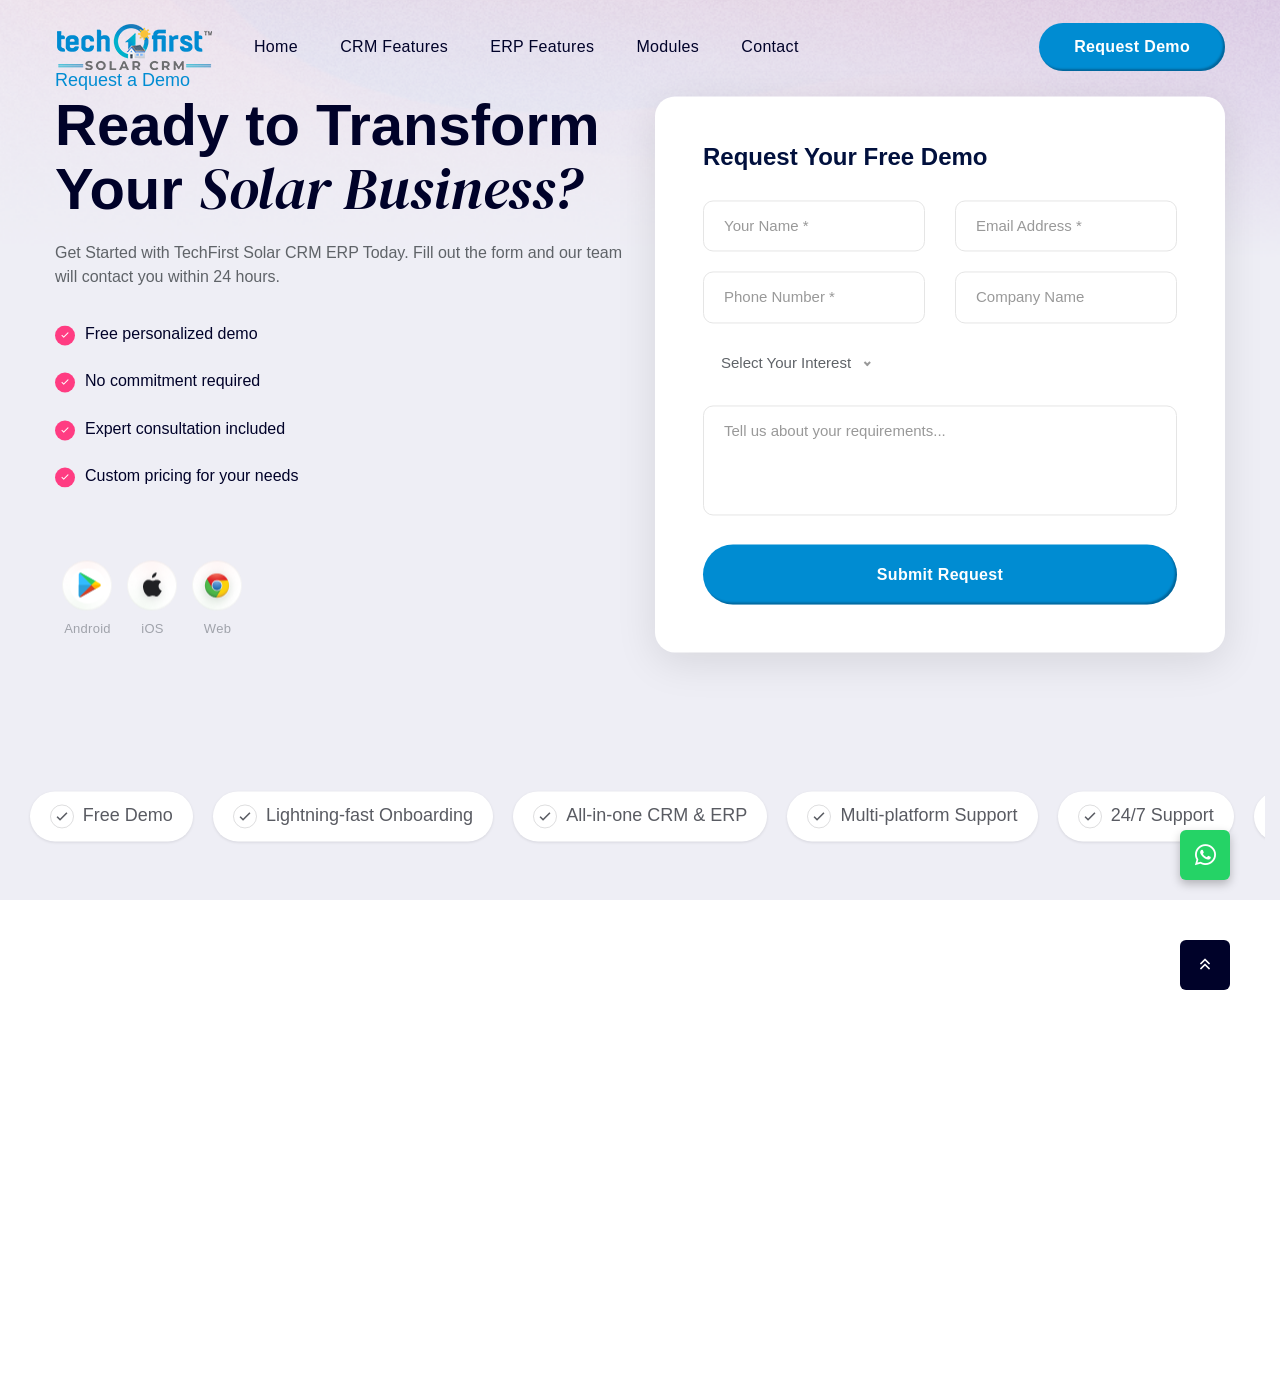
==== contact.html @ 4a328635 "first commit" ====
<!doctype html>
<html class="no-js" lang="en">

<head>
    <meta charset="utf-8">
    <meta http-equiv="x-ua-compatible" content="ie=edge">
    <title>Contact TechFirst Solar CRM ERP | Request a Demo</title>
    <meta name="description" content="Request a personalized demo of TechFirst Solar CRM ERP and get expert consultation for your solar business management needs.">
    <meta name="viewport" content="width=device-width, initial-scale=1">

    <link rel="shortcut icon" type="image/x-icon" href="assets/img/favicon.png">

    <link rel="stylesheet" href="assets/css/bootstrap.min.css">
    <link rel="stylesheet" href="assets/css/animate.css">
    <link rel="stylesheet" href="assets/css/custom-animation.css">
    <link rel="stylesheet" href="assets/css/slick.css">
    <link rel="stylesheet" href="assets/css/nice-select.css">
    <link rel="stylesheet" href="assets/css/flaticon.css">
    <link rel="stylesheet" href="assets/css/swiper-bundle.css">
    <link rel="stylesheet" href="assets/css/meanmenu.css">
    <link rel="stylesheet" href="assets/css/font-awesome-pro.css">
    <link rel="stylesheet" href="assets/css/magnific-popup.css">
    <link rel="stylesheet" href="assets/css/spacing.css">
    <link rel="stylesheet" href="assets/css/style.css">

    <script async src="https://www.googletagmanager.com/gtag/js?id=G-XVKLS8P4KV"></script> <script>   window.dataLayer = window.dataLayer || [];   function gtag(){dataLayer.push(arguments);}   gtag('js', new Date());   gtag('config', 'G-XVKLS8P4KV');   </script>
</head>

<body>

    <div id="preloader">
        <div class="preloader">
            <span></span>
            <span></span>
        </div>
    </div>

    <button class="scroll-top scroll-to-target" data-target="html">
        <i class="far fa-angle-double-up"></i>
    </button>

    <a href="https://wa.me/8906311311" class="whatsapp-float" target="_blank" rel="noopener noreferrer">
        <i class="fab fa-whatsapp"></i>
    </a>

    <header class="tp-header-height">
        <div id="header-sticky" class="header-bottom__area header__space header-sticky-bg-2 header-bottom__transparent z-index-5">
            <div class="container">
                <div class="row align-items-center">
                    <div class="col-xxl-2 col-xl-2 col-lg-2 col-md-4 col-6">
                        <div class="header-bottom__logo">
                            <a href="index.html"><img src="assets/img/logo/logo-black.png" alt="TechFirst Solar CRM ERP"></a>
                        </div>
                    </div>
                    <div class="col-xxl-7 col-xl-7 col-lg-7 d-none d-lg-block">
                        <div class="header-bottom__main-menu header-bottom__main-menu-3">
                            <nav id="mobile-menu" class="smooth">
                                <ul>
                                    <li><a href="index.html">Home</a></li>
                                    <li><a href="crm-features.html">CRM Features</a></li>
                                    <li><a href="erp-features.html">ERP Features</a></li>
                                    <li><a href="modules.html">Modules</a></li>
                                    <li><a href="contact.html" aria-current="page">Contact</a></li>
                                </ul>
                            </nav>
                        </div>
                    </div>
                    <div class="col-xxl-3 col-xl-3 col-lg-3 col-md-8 col-6">
                        <div class="header-bottom__right d-flex align-items-center justify-content-end">
                            <div class="header-bottom__btn d-flex align-items-center">
                                <a class="tp-btn-blue-sm d-none d-md-inline-block tp-btn-hover alt-color-black" href="contact.html">
                                    <span>Request Demo</span>
                                    <b></b>
                                </a>
                                <a class="header-bottom__bar tp-menu-bar d-lg-none" href="javascript:void(0)"><i class="fal fa-bars"></i></a>
                            </div>
                        </div>
                    </div>
                </div>
            </div>
        </div>
    </header>

    <div class="tpoffcanvas-area">
        <div class="tpoffcanvas">
            <div class="tpoffcanvas__close-btn">
                <button class="close-btn"><i class="fal fa-times"></i></button>
            </div>
            <div class="tpoffcanvas__logo text-center">
                <a href="index.html">
                    <img src="assets/img/logo/logo-white.png" alt="TechFirst Solar CRM ERP">
                </a>
            </div>
            <div class="mobile-menu"></div>
            <div class="tpoffcanvas__info text-center">
                <h4 class="offcanva-title">Contact Us</h4>
                <a href="mailto:info@techfirsterp.com">info@techfirsterp.com</a>
            </div>
            <div class="tpoffcanvas__social">
                <div class="social-icon text-center">
                    <a href="#"><i class="fab fa-twitter"></i></a>
                    <a href="#"><i class="fab fa-instagram"></i></a>
                    <a href="#"><i class="fab fa-facebook-square"></i></a>
                    <a href="#"><i class="fab fa-linkedin"></i></a>
                </div>
            </div>
        </div>
    </div>
    <div class="body-overlay"></div>

    <div id="smooth-wrapper">
        <div id="smooth-content">

            <main class="fix">
            </main>

            <div class="footer-bottom-content tp-browser-bg-shape" data-background="assets/img/footer/overly.png">

                <div id="contact" class="tp-browser-details-area pt-110 pb-80 p-relative">
                    <div class="container">
                        <div class="row align-items-center">
                            <div class="col-xl-6 col-lg-6 wow tpfadeLeft" data-wow-duration=".9s" data-wow-delay=".3s">
                                <div class="tp-browser-section-box mb-30">
                                    <h5 class="tp-integration-subtitle">Request a Demo</h5>
                                    <h3 class="tp-section-title-3 pb-20">Ready to Transform Your <span>Solar Business?</span></h3>
                                    <p class="pb-20">Get Started with TechFirst Solar CRM ERP Today. Fill out the form and our team will contact you within 24 hours.</p>
                                    <div class="tp-about__list">
                                        <ul>
                                            <li><i class="fal fa-check"></i>Free personalized demo</li>
                                            <li><i class="fal fa-check"></i>No commitment required</li>
                                            <li><i class="fal fa-check"></i>Expert consultation included</li>
                                            <li><i class="fal fa-check"></i>Custom pricing for your needs</li>
                                        </ul>
                                    </div>
                                    <div class="tp-hero-browser-wrapper d-flex align-items-center mt-30">
                                        <div class="tp-hero-browser-item">
                                            <a href="#">
                                                <img src="assets/img/hero/browser-icon-5.png" alt="">
                                            </a>
                                            <p>Android</p>
                                        </div>
                                        <div class="tp-hero-browser-item">
                                            <a href="#">
                                                <img src="assets/img/hero/browser-icon-4.png" alt="">
                                            </a>
                                            <p>iOS</p>
                                        </div>
                                        <div class="tp-hero-browser-item">
                                            <a href="#">
                                                <img src="assets/img/hero/browser-icon-3.png" alt="">
                                            </a>
                                            <p>Web</p>
                                        </div>
                                    </div>
                                </div>
                            </div>
                            <div class="col-xl-6 col-lg-6 wow tpfadeRight" data-wow-duration=".9s" data-wow-delay=".5s">
                                <div class="demo-form-wrapper p-5" style="background: #fff; border-radius: 20px; box-shadow: 0 10px 40px rgba(0,0,0,0.1);">
                                    <h4 class="mb-30" style="color: #01103D; font-size: 24px;">Request Your Free Demo</h4>
                                    <form action="#" method="POST" class="demo-request-form">
                                        <div class="row">
                                            <div class="col-md-6 mb-20">
                                                <input type="text" name="name" placeholder="Your Name *" required style="width: 100%; padding: 15px 20px; border: 1px solid #e5e5e5; border-radius: 10px; font-size: 15px; transition: all 0.3s ease;">
                                            </div>
                                            <div class="col-md-6 mb-20">
                                                <input type="email" name="email" placeholder="Email Address *" required style="width: 100%; padding: 15px 20px; border: 1px solid #e5e5e5; border-radius: 10px; font-size: 15px; transition: all 0.3s ease;">
                                            </div>
                                            <div class="col-md-6 mb-20">
                                                <input type="tel" name="phone" placeholder="Phone Number *" required style="width: 100%; padding: 15px 20px; border: 1px solid #e5e5e5; border-radius: 10px; font-size: 15px; transition: all 0.3s ease;">
                                            </div>
                                            <div class="col-md-6 mb-20">
                                                <input type="text" name="company" placeholder="Company Name" style="width: 100%; padding: 15px 20px; border: 1px solid #e5e5e5; border-radius: 10px; font-size: 15px; transition: all 0.3s ease;">
                                            </div>
                                            <div class="col-12 mb-20">
                                                <select name="interest" style="width: 100%; padding: 15px 20px; border: 1px solid #e5e5e5; border-radius: 10px; font-size: 15px; color: #666; background: #fff; transition: all 0.3s ease;">
                                                    <option value="">Select Your Interest</option>
                                                    <option value="crm">Solar CRM Only</option>
                                                    <option value="erp">Solar ERP Only</option>
                                                    <option value="both">Both CRM &amp; ERP</option>
                                                </select>
                                            </div>
                                            <div class="col-12 mb-25">
                                                <textarea name="message" rows="4" placeholder="Tell us about your requirements..." style="width: 100%; padding: 15px 20px; border: 1px solid #e5e5e5; border-radius: 10px; font-size: 15px; resize: none; transition: all 0.3s ease;"></textarea>
                                            </div>
                                            <div class="col-12">
                                                <button type="submit" class="tp-btn-blue-lg tp-btn-hover alt-color-black w-100" style="border: none; cursor: pointer;">
                                                    <span>Submit Request</span>
                                                    <b></b>
                                                </button>
                                            </div>
                                        </div>
                                    </form>
                                </div>
                            </div>
                        </div>
                    </div>
                </div>
                <style>
                    .demo-request-form input:focus,
                    .demo-request-form select:focus,
                    .demo-request-form textarea:focus {
                        border-color: #5a67d8;
                        outline: none;
                        box-shadow: 0 0 0 3px rgba(90, 103, 216, 0.1);
                    }
                    .demo-request-form input::placeholder,
                    .demo-request-form textarea::placeholder {
                        color: #999;
                    }
                </style>

                <footer>
                    <div class="tp-footer-slide pb-80">
                        <div class="container-fluid g-0">
                            <div class="row g-0 justify-content-center">
                                <div class="footer-slide-active">
                                    <div class="footer-slide-wrapper">
                                        <div class="footer-slide-item">
                                            <i class="fal fa-check"></i>
                                            <span>Free Demo</span>
                                        </div>
                                    </div>
                                    <div class="footer-slide-wrapper">
                                        <div class="footer-slide-item">
                                            <i class="fal fa-check"></i>
                                            <span>Lightning-fast Onboarding</span>
                                        </div>
                                    </div>
                                    <div class="footer-slide-wrapper">
                                        <div class="footer-slide-item">
                                            <i class="fal fa-check"></i>
                                            <span>All-in-one CRM &amp; ERP</span>
                                        </div>
                                    </div>
                                    <div class="footer-slide-wrapper">
                                        <div class="footer-slide-item">
                                            <i class="fal fa-check"></i>
                                            <span>Multi-platform Support</span>
                                        </div>
                                    </div>
                                    <div class="footer-slide-wrapper">
                                        <div class="footer-slide-item">
                                            <i class="fal fa-check"></i>
                                            <span>24/7 Support</span>
                                        </div>
                                    </div>
                                    <div class="footer-slide-wrapper">
                                        <div class="footer-slide-item">
                                            <i class="fal fa-check"></i>
                                            <span>Real-time Analytics</span>
                                        </div>
                                    </div>
                                    <div class="footer-slide-wrapper">
                                        <div class="footer-slide-item">
                                            <i class="fal fa-check"></i>
                                            <span>Smart Automation</span>
                                        </div>
                                    </div>
                                    <div class="footer-slide-wrapper">
                                        <div class="footer-slide-item">
                                            <i class="fal fa-check"></i>
                                            <span>Inventory Management</span>
                                        </div>
                                    </div>
                                </div>
                            </div>
                        </div>
                    </div>

                    <div class="tp-footer__pl-pr">
                        <div class="tp-footer__area tp-footer__tp-border-bottom">
                            <div class="container">
                                <div class="row">
                                    <div class="col-xl-3 col-lg-3 col-md-6 pb-30 wow tpfadeUp" data-wow-duration=".9s" data-wow-delay=".3s">
                                        <div class="tp-footer__widget footer-widget-3 footer-col-3-1">
                                            <div class="tp-footer__logo mb-25">
                                                <a href="index.html">
                                                    <img src="assets/img/logo/logo-black.png" alt="TechFirst Solar CRM ERP">
                                                </a>
                                            </div>
                                            <div class="tp-footer__contact-info">
                                                <p>Complete Solar Business Management Solution - CRM &amp; ERP in one platform</p>
                                                <ul>
                                                    <li>
                                                        <span>
                                                            <svg width="22" height="22" viewBox="0 0 22 22" fill="none" xmlns="http://www.w3.org/2000/svg">
                                                                <path opacity="0.3" d="M7.08443 4.76996L7.84597 6.13453C8.53323 7.36598 8.25734 8.98143 7.17492 10.0639C7.17492 10.0639 7.17492 10.0639 7.17492 10.0639C7.1748 10.064 5.86209 11.3769 8.24247 13.7573C10.6222 16.137 11.9351 14.8257 11.9359 14.8249C11.936 14.8248 11.9359 14.8248 11.936 14.8248C13.0184 13.7424 14.6338 13.4666 15.8653 14.1538L17.2298 14.9153C19.0893 15.9531 19.3089 18.5609 17.6745 20.1953C16.6923 21.1775 15.4892 21.9417 14.1592 21.9921C11.9202 22.077 8.11782 21.5103 4.30364 17.6961C0.489452 13.882 -0.0771917 10.0796 0.00768762 7.84062C0.0581084 6.5106 0.822313 5.30745 1.80444 4.32532C3.43891 2.69085 6.04667 2.91046 7.08443 4.76996Z" fill="#01103D" />
                                                                <path d="M10.8646 0.739036C10.9423 0.25925 11.3959 -0.0662177 11.8757 0.0114575C11.9054 0.0171423 12.0009 0.0350017 12.051 0.046152C12.1511 0.0684501 12.2908 0.102781 12.4649 0.153502C12.8132 0.254933 13.2996 0.422028 13.8835 0.689721C15.0526 1.22567 16.6083 2.16321 18.2226 3.77756C19.8369 5.3919 20.7745 6.9476 21.3104 8.11662C21.5781 8.70051 21.7452 9.187 21.8467 9.53524C21.8974 9.70938 21.9317 9.84904 21.954 9.94917C21.9652 9.99923 21.9733 10.0394 21.979 10.0691L21.9857 10.1057C22.0634 10.5855 21.7409 11.0578 21.2611 11.1355C20.7827 11.213 20.332 10.8891 20.2524 10.4115C20.25 10.3987 20.2432 10.3643 20.236 10.3318C20.2215 10.2668 20.1965 10.1637 20.1568 10.0274C20.0774 9.75482 19.9395 9.34961 19.7105 8.85013C19.2531 7.85239 18.4305 6.47462 16.978 5.02212C15.5255 3.56963 14.1478 2.74709 13.15 2.28967C12.6505 2.06068 12.2453 1.92277 11.9727 1.84336C11.8364 1.80366 11.6651 1.76434 11.6001 1.74987C11.1226 1.67029 10.7872 1.21745 10.8646 0.739036Z" fill="#01103D" />
                                                                <path fill-rule="evenodd" clip-rule="evenodd" d="M11.1301 4.78659C11.2636 4.31926 11.7507 4.04866 12.2181 4.18218L11.9763 5.02836C12.2181 4.18218 12.2181 4.18218 12.2181 4.18218L12.2198 4.18266L12.2216 4.18318L12.2255 4.18433L12.2346 4.18704L12.2578 4.19427C12.2755 4.19993 12.2976 4.2073 12.3239 4.21665C12.3766 4.23535 12.4463 4.26194 12.5317 4.29856C12.7026 4.37182 12.9362 4.48496 13.2231 4.65476C13.7975 4.99467 14.5815 5.55928 15.5026 6.48035C16.4236 7.40143 16.9883 8.18547 17.3282 8.7598C17.498 9.04671 17.6111 9.28029 17.6844 9.45123C17.721 9.53666 17.7476 9.60631 17.7663 9.65901C17.7756 9.68535 17.783 9.70745 17.7887 9.72514L17.7959 9.74836L17.7986 9.75745L17.7997 9.76137L17.8003 9.76316C17.8003 9.76316 17.8007 9.76485 16.9546 10.0066L17.8007 9.76485C17.9343 10.2322 17.6637 10.7193 17.1963 10.8528C16.733 10.9852 16.2502 10.7203 16.1119 10.2602L16.1075 10.2476C16.1013 10.23 16.0883 10.1953 16.0666 10.1446C16.0232 10.0433 15.9445 9.87754 15.8135 9.65625C15.5519 9.21418 15.0793 8.54623 14.258 7.72492C13.4367 6.9036 12.7687 6.43107 12.3267 6.16944C12.1054 6.03847 11.9397 5.95974 11.8384 5.91633C11.7877 5.8946 11.753 5.88165 11.7353 5.8754L11.7227 5.87106C11.2626 5.73274 10.9977 5.24996 11.1301 4.78659Z" fill="#01103D" />
                                                            </svg>
                                                        </span>
                                                        <a class="first-child" href="tel:+918906311311">+91 8906 311 311</a>
                                                    </li>
                                                    <li>
                                                        <span>
                                                            <svg width="20" height="20" viewBox="0 0 20 20" fill="none" xmlns="http://www.w3.org/2000/svg">
                                                                <path opacity="0.3" d="M10 20C15.5228 20 20 15.5228 20 10C20 4.47715 15.5228 0 10 0C4.47715 0 0 4.47715 0 10C0 11.5997 0.375616 13.1116 1.04346 14.4525C1.22094 14.8088 1.28001 15.2161 1.17712 15.6006L0.581511 17.8267C0.322954 18.793 1.20701 19.677 2.17335 19.4185L4.39939 18.8229C4.78393 18.72 5.19121 18.7791 5.54753 18.9565C6.88836 19.6244 8.40032 20 10 20Z" fill="#01103D" />
                                                                <path d="M5.825 10.85C5.36937 10.85 5 11.2194 5 11.675C5 12.1306 5.36937 12.5 5.825 12.5H11.875C12.3306 12.5 12.7 12.1306 12.7 11.675C12.7 11.2194 12.3306 10.85 11.875 10.85H5.825Z" fill="#1C274C" />
                                                                <path d="M5.825 7C5.36937 7 5 7.36937 5 7.825C5 8.28063 5.36937 8.65 5.825 8.65H14.625C15.0806 8.65 15.45 8.28063 15.45 7.825C15.45 7.36937 15.0806 7 14.625 7H5.825Z" fill="#1C274C" />
                                                            </svg>
                                                        </span>
                                                        <a href="mailto:info@techfirsterp.com">info@techfirsterp.com</a>
                                                    </li>
                                                </ul>
                                            </div>
                                        </div>
                                    </div>
                                    <div class="col-xl-3 col-lg-3 col-md-6 pb-30 wow tpfadeUp" data-wow-duration=".9s" data-wow-delay=".5s">
                                        <div class="tp-footer__widget footer-widget-3 footer-col-3-2">
                                            <h4 class="tp-footer__widget-title">CRM Features</h4>
                                            <div class="tp-footer__content">
                                                <ul>
                                                    <li><a href="crm-features.html">Lead Management</a></li>
                                                    <li><a href="crm-features.html">Sales Pipeline</a></li>
                                                    <li><a href="crm-features.html">Quotation &amp; Estimates</a></li>
                                                    <li><a href="crm-features.html">User Management</a></li>
                                                    <li><a href="modules.html">Reports &amp; Analytics</a></li>
                                                </ul>
                                            </div>
                                        </div>
                                    </div>
                                    <div class="col-xl-2 col-lg-2 col-md-6 pb-30 wow tpfadeUp" data-wow-duration=".9s" data-wow-delay=".7s">
                                        <div class="tp-footer__widget footer-widget-3 footer-col-3-3">
                                            <h4 class="tp-footer__widget-title">ERP Features</h4>
                                            <div class="tp-footer__content">
                                                <ul>
                                                    <li><a href="erp-features.html">Purchase Orders</a></li>
                                                    <li><a href="modules.html">Warehouse</a></li>
                                                    <li><a href="modules.html">Goods Management</a></li>
                                                    <li><a href="modules.html">Dispatch</a></li>
                                                    <li><a href="modules.html">BoM Management</a></li>
                                                </ul>
                                            </div>
                                        </div>
                                    </div>
                                    <div class="col-xl-4 col-lg-4 col-md-6 pb-30 wow tpfadeUp" data-wow-duration=".9s" data-wow-delay=".9s">
                                        <div class="tp-footer__widget footer-widget-3 footer-col-3-4">
                                            <h4 class="tp-footer__widget-title">Get In Touch</h4>
                                            <div class="tp-footer__input mb-35 p-relative">
                                                <form action="#">
                                                    <input type="email" placeholder="Your email address">
                                                    <span>
                                                        <svg width="18" height="16" viewBox="0 0 18 16" fill="none" xmlns="http://www.w3.org/2000/svg">
                                                            <path d="M13 14.6H5C2.6 14.6 1 13.4 1 10.6V5C1 2.2 2.6 1 5 1H13C15.4 1 17 2.2 17 5V10.6C17 13.4 15.4 14.6 13 14.6Z" stroke="#5F6168" stroke-width="1.5" stroke-miterlimit="10" stroke-linecap="round" stroke-linejoin="round" />
                                                            <path opacity="0.4" d="M13 5.39993L10.496 7.39993C9.672 8.05593 8.32 8.05593 7.496 7.39993L5 5.39993" stroke="#5F6168" stroke-width="1.5" stroke-miterlimit="10" stroke-linecap="round" stroke-linejoin="round" />
                                                        </svg>
                                                    </span>
                                                    <button type="submit">
                                                        <svg width="14" height="16" viewBox="0 0 14 14" fill="none" xmlns="http://www.w3.org/2000/svg">
                                                            <path d="M1.00098 7H13.001" stroke="currentColor" stroke-width="2" stroke-linecap="round" stroke-linejoin="round" />
                                                            <path d="M7.00098 1L13.001 7L7.00098 13" stroke="currentColor" stroke-width="2" stroke-linecap="round" stroke-linejoin="round" />
                                                        </svg>
                                                    </button>
                                                </form>
                                            </div>
                                            <div class="tp-footer__social-3">
                                                <h4>Follow Us</h4>
                                                <a href="#"><i class="fab fa-facebook-f"></i></a>
                                                <a href="#"><i class="fab fa-twitter"></i></a>
                                                <a href="#"><i class="fab fa-instagram"></i></a>
                                                <a href="#"><i class="fab fa-linkedin-in"></i></a>
                                            </div>
                                        </div>
                                    </div>
                                </div>
                            </div>
                        </div>
                        <div class="tp-copyright__area pt-25 pb-40">
                            <div class="container">
                                <div class="row justify-content-center">
                                    <div class="col-xl-6 col-lg-6 col-md-6">
                                        <div class="tp-copyright__text tp-copyright__text-3 text-center">
                                            <span>Copyright &copy; 2025 <a href="https://www.techfirsterp.com" target="_blank">TechFirst ERP</a>. All Rights Reserved.</span>
                                        </div>
                                    </div>
                                </div>
                            </div>
                        </div>
                    </div>
                </footer>
            </div>

        </div>
    </div>

    <script src="assets/js/jquery.js"></script>
    <script src="assets/js/waypoints.js"></script>
    <script src="assets/js/bootstrap.bundle.min.js"></script>
    <script src="assets/js/slick.min.js"></script>
    <script src="assets/js/magnific-popup.js"></script>
    <script src="assets/js/counterup.js"></script>
    <script src="assets/js/wow.js"></script>
    <script src="assets/js/nice-select.js"></script>
    <script src="assets/js/swiper-bundle.js"></script>
    <script src="assets/js/meanmenu.js"></script>
    <script src="assets/js/tilt.jquery.js"></script>
    <script src="assets/js/isotope-pkgd.js"></script>
    <script src="assets/js/imagesloaded-pkgd.js"></script>
    <script src="assets/js/ajax-form.js"></script>
    <script src="assets/js/gsap.min.js"></script>
    <script src="assets/js/ScrollTrigger.min.js"></script>
    <script src="assets/js/split-text.min.js"></script>
    <script src="assets/js/ScrollSmoother.min.js"></script>
    <script src="assets/js/parallax-scroll.js"></script>
    <script src="assets/js/purecounter.js"></script>
    <script src="assets/js/jarallax.js"></script>
    <script src="assets/js/main.js"></script>

</body>

</html>
---- assets/css/custom-animation.css ----
.animated {
	-webkit-animation-duration: 1s;
	animation-duration: 1s;
	-webkit-animation-fill-mode: both;
	animation-fill-mode: both;
  }

@-webkit-keyframes jump {
	0% {
		-webkit-transform: translate3d(0, 0, 0);
		transform: translate3d(0, 0, 0)
	}

	40% {
		-webkit-transform: translate3d(0, 50%, 0);
		transform: translate3d(0, 50%, 0)
	}

	100% {
		-webkit-transform: translate3d(0, 0, 0);
		transform: translate3d(0, 0, 0)
	}
}

@keyframes jump {
	0% {
		-webkit-transform: translate3d(0, 0, 0);
		transform: translate3d(0, 0, 0)
	}

	40% {
		-webkit-transform: translate3d(0, 50%, 0);
		transform: translate3d(0, 50%, 0)
	}

	100% {
		-webkit-transform: translate3d(0, 0, 0);
		transform: translate3d(0, 0, 0)
	}
}

@-webkit-keyframes jumpTwo {
	0% {
		-webkit-transform: translate3d(0, 0, 0);
		transform: translate3d(0, 0, 0)
	}

	40% {
		-webkit-transform: translate3d(0, 20px, 0);
		transform: translate3d(0, 20px, 0)
	}

	100% {
		-webkit-transform: translate3d(0, 0, 0);
		transform: translate3d(0, 0, 0)
	}
}

@keyframes jumpTwo {
	0% {
		-webkit-transform: translate3d(0, 0, 0);
		transform: translate3d(0, 0, 0)
	}

	40% {
		-webkit-transform: translate3d(0, 20px, 0);
		transform: translate3d(0, 40px, 0)
	}

	100% {
		-webkit-transform: translate3d(0, 0, 0);
		transform: translate3d(0, 0, 0)
	}
}

@-webkit-keyframes jumpThree {
	0% {
		-webkit-transform: translate3d(0, 0, 0);
		transform: translate3d(0, 0, 0)
	}

	40% {
		-webkit-transform: translate3d(0, -20px, 0);
		transform: translate3d(0, -20px, 0)
	}

	100% {
		-webkit-transform: translate3d(0, 0, 0);
		transform: translate3d(0, 0, 0)
	}
}

@keyframes jumpThree {
	0% {
		-webkit-transform: translate3d(0, 0, 0);
		transform: translate3d(0, 0, 0)
	}

	40% {
		-webkit-transform: translate3d(0, -20px, 0);
		transform: translate3d(0, -20px, 0)
	}

	100% {
		-webkit-transform: translate3d(0, 0, 0);
		transform: translate3d(0, 0, 0)
	}
}

@-webkit-keyframes jumpFour {
	0% {
		-webkit-transform: translate3d(0, 0, 0);
		transform: translate3d(0, 0, 0)
	}

	50% {
		-webkit-transform: translate3d(0, -10px, 0);
		transform: translate3d(0, -10px, 0)
	}

	100% {
		-webkit-transform: translate3d(0, 0, 0);
		transform: translate3d(0, 0, 0)
	}
}

@keyframes jumpFour {
	0% {
		-webkit-transform: translate3d(0, 0, 0);
		transform: translate3d(0, 0, 0)
	}

	50% {
		-webkit-transform: translate3d(0, -10px, 0);
		transform: translate3d(0, -10px, 0)
	}

	100% {
		-webkit-transform: translate3d(0, 0, 0);
		transform: translate3d(0, 0, 0)
	}
}

@-webkit-keyframes jumpFive {
	0% {
		-webkit-transform: translate3d(0, 0, 0);
		transform: translate3d(0, 0, 0)
	}

	50% {
		-webkit-transform: translate3d(0, 10px, 0);
		transform: translate3d(0, 10px, 0)
	}

	100% {
		-webkit-transform: translate3d(0, 0, 0);
		transform: translate3d(0, 0, 0)
	}
}

@keyframes jumpFive {
	0% {
		-webkit-transform: translate3d(0, 0, 0);
		transform: translate3d(0, 0, 0)
	}

	50% {
		-webkit-transform: translate3d(0, 10px, 0);
		transform: translate3d(0, 10px, 0)
	}

	100% {
		-webkit-transform: translate3d(0, 0, 0);
		transform: translate3d(0, 0, 0)
	}
}

@-webkit-keyframes prXOne {
	0% {
		-webkit-transform: translateX(0);
		transform: translateX(0)
	}

	50% {
		-webkit-transform: translateX(-15px);
		transform: translateX(-15px)
	}

	100% {
		-webkit-transform: translateX(0);
		transform: translateX(0)
	}
}

@keyframes prXOne {
	0% {
		-webkit-transform: translateX(0);
		transform: translateX(0)
	}

	50% {
		-webkit-transform: translateX(-15px);
		transform: translateX(-15px)
	}

	100% {
		-webkit-transform: translateX(0);
		transform: translateX(0)
	}
}

@-webkit-keyframes prXTwo {
	0% {
		-webkit-transform: translateX(0);
		transform: translateX(0)
	}

	50% {
		-webkit-transform: translateX(15px);
		transform: translateX(15px)
	}

	100% {
		-webkit-transform: translateX(0);
		transform: translateX(0)
	}
}

@keyframes prXTwo {
	0% {
		-webkit-transform: translateX(0);
		transform: translateX(0)
	}

	50% {
		-webkit-transform: translateX(15px);
		transform: translateX(15px)
	}

	100% {
		-webkit-transform: translateX(0);
		transform: translateX(0)
	}
}

@-webkit-keyframes rotated {
	0% {
		-webkit-transform: rotate(0);
		transform: rotate(0)
	}

	100% {
		-webkit-transform: rotate(360deg);
		transform: rotate(360deg)
	}
}

@keyframes rotated {
	0% {
		-webkit-transform: rotate(0);
		transform: rotate(0)
	}

	100% {
		-webkit-transform: rotate(360deg);
		transform: rotate(360deg)
	}
}

@-webkit-keyframes rotatedTwo {
	0% {
		-webkit-transform: rotate(0);
		transform: rotate(0)
	}

	100% {
		-webkit-transform: rotate(-360deg);
		transform: rotate(-360deg)
	}
}

@keyframes rotatedTwo {
	0% {
		-webkit-transform: rotate(0);
		transform: rotate(0)
	}

	100% {
		-webkit-transform: rotate(-360deg);
		transform: rotate(-360deg)
	}
}

@-webkit-keyframes rotatedHalf {
	0% {
		-webkit-transform: rotate(0);
		transform: rotate(0)
	}

	50% {
		-webkit-transform: rotate(90deg);
		transform: rotate(90deg)
	}

	100% {
		-webkit-transform: rotate(0);
		transform: rotate(0)
	}
}

@keyframes rotatedHalf {
	0% {
		-webkit-transform: rotate(0);
		transform: rotate(0)
	}

	50% {
		-webkit-transform: rotate(90deg);
		transform: rotate(90deg)
	}

	100% {
		-webkit-transform: rotate(0);
		transform: rotate(0)
	}
}

@-webkit-keyframes rotatedHalfTwo {
	0% {
		-webkit-transform: rotate(-90deg);
		transform: rotate(-90deg)
	}

	100% {
		-webkit-transform: rotate(90deg);
		transform: rotate(90deg)
	}
}

@keyframes rotatedHalfTwo {
	0% {
		-webkit-transform: rotate(-90deg);
		transform: rotate(-90deg)
	}

	100% {
		-webkit-transform: rotate(90deg);
		transform: rotate(90deg)
	}
}

@-webkit-keyframes scale-upOne {
	0% {
		-webkit-transform: scale(1);
		transform: scale(1)
	}

	50% {
		-webkit-transform: scale(.85);
		transform: scale(.85)
	}

	100% {
		-webkit-transform: scale(1);
		transform: scale(1)
	}
}

@keyframes scale-upOne {
	0% {
		-webkit-transform: scale(1);
		transform: scale(1)
	}

	50% {
		-webkit-transform: scale(.85);
		transform: scale(.85)
	}

	100% {
		-webkit-transform: scale(1);
		transform: scale(1)
	}
}

@-webkit-keyframes scale-right {
	0% {
		-webkit-transform: translateX(0);
		transform: translateX(0)
	}

	50% {
		-webkit-transform: translateX(20%);
		transform: translateX(20%)
	}

	100% {
		-webkit-transform: translateX(0);
		transform: translateX(0)
	}
}


@keyframes tpfadeInDown {


	0% {
	  opacity: 0;
	  -webkit-transform: translateX(-20px);
	  transform: translateX(-20px);
	}
  
	100% {
	  opacity: 1;
	  -webkit-transform: translateX(0);
	  transform: translateX(0);
	}
}  

@keyframes scale-right {
	0% {
		-webkit-transform: translateX(0);
		transform: translateX(0)
	}

	50% {
		-webkit-transform: translateX(20%);
		transform: translateX(20%)
	}

	100% {
		-webkit-transform: translateX(0);
		transform: translateX(0)
	}
}

@-webkit-keyframes fade-in {
	0% {
		opacity: .2
	}

	40% {
		opacity: 1
	}

	100% {
		opacity: .2
	}
}

@keyframes fade-in {
	0% {
		opacity: .2
	}

	40% {
		opacity: 1
	}

	100% {
		opacity: .2
	}
}

@keyframes hvr-ripple-out {
	0% {
		top: -5px;
		right: -5px;
		bottom: -5px;
		left: -5px
	}

	50% {
		top: -15px;
		right: -15px;
		bottom: -15px;
		left: -15px;
		opacity: .8
	}

	100% {
		top: -5px;
		right: -5px;
		bottom: -5px;
		left: -5px;
		opacity: 1
	}
}

@keyframes hvr-ripple-out-two {
	0% {
		top: 0;
		right: 0;
		bottom: 0;
		left: 0
	}

	100% {
		top: -30px;
		right: -30px;
		bottom: -30px;
		left: -30px;
		opacity: 0
	}
}

@-webkit-keyframes scale-up-one {
	0% {
		-webkit-transform: scale(1);
		transform: scale(1)
	}

	40% {
		-webkit-transform: scale(.5);
		transform: scale(.5)
	}

	100% {
		-webkit-transform: scale(1);
		transform: scale(1)
	}
}

@keyframes scale-up-one {
	0% {
		-webkit-transform: scale(1);
		transform: scale(1)
	}

	40% {
		-webkit-transform: scale(.5);
		transform: scale(.5)
	}

	100% {
		-webkit-transform: scale(1);
		transform: scale(1)
	}
}

@-webkit-keyframes scale-up-two {
	0% {
		-webkit-transform: scale(.5);
		transform: scale(.5)
	}

	40% {
		-webkit-transform: scale(.8);
		transform: scale(.8)
	}

	100% {
		-webkit-transform: scale(.5);
		transform: scale(.5)
	}
}

@keyframes scale-up-two {
	0% {
		-webkit-transform: scale(.5);
		transform: scale(.5)
	}

	40% {
		-webkit-transform: scale(.8);
		transform: scale(.8)
	}

	100% {
		-webkit-transform: scale(.5);
		transform: scale(.5)
	}
}

@-webkit-keyframes scale-up-three {
	0% {
		-webkit-transform: scale(1);
		transform: scale(1)
	}

	40% {
		-webkit-transform: scale(2);
		transform: scale(2)
	}

	100% {
		-webkit-transform: scale(1);
		transform: scale(1)
	}
}

@keyframes scale-up-three {
	0% {
		-webkit-transform: scale(1);
		transform: scale(1)
	}

	40% {
		-webkit-transform: scale(2);
		transform: scale(2)
	}

	100% {
		-webkit-transform: scale(1);
		transform: scale(1)
	}
}

@-webkit-keyframes jump5p {
	0% {
		-webkit-transform: translate3d(0, 0, 0);
		transform: translate3d(0, 0, 0)
	}

	40% {
		-webkit-transform: translate3d(0, 5px, 0);
		transform: translate3d(0, 5px, 0)
	}

	100% {
		-webkit-transform: translate3d(0, 0, 0);
		transform: translate3d(0, 0, 0)
	}
}

@keyframes jump5p {
	0% {
		-webkit-transform: translate3d(0, 0, 0);
		transform: translate3d(0, 0, 0)
	}

	40% {
		-webkit-transform: translate3d(0, 5px, 0);
		transform: translate3d(0, 5px, 0)
	}

	100% {
		-webkit-transform: translate3d(0, 0, 0);
		transform: translate3d(0, 0, 0)
	}
}

@-webkit-keyframes jump5pRsv {
	0% {
		-webkit-transform: translate3d(0, 0, 0);
		transform: translate3d(0, 0, 0)
	}

	40% {
		-webkit-transform: translate3d(0, -5px, 0);
		transform: translate3d(0, -5px, 0)
	}

	100% {
		-webkit-transform: translate3d(0, 0, 0);
		transform: translate3d(0, 0, 0)
	}
}

@keyframes jump5pRsv {
	0% {
		-webkit-transform: translate3d(0, 0, 0);
		transform: translate3d(0, 0, 0)
	}

	40% {
		-webkit-transform: translate3d(0, -5px, 0);
		transform: translate3d(0, -5px, 0)
	}

	100% {
		-webkit-transform: translate3d(0, 0, 0);
		transform: translate3d(0, 0, 0)
	}
}

@keyframes moveclouds {
	0% {
		margin-left: 200px
	}

	100% {
		margin-left: -200px
	}
}

@-webkit-keyframes moveclouds {
	0% {
		margin-left: 200px
	}

	100% {
		margin-left: -200px
	}
}

@keyframes moveclouds2 {
	0% {
		margin-right: 200px
	}

	100% {
		margin-right: -200px
	}
}

@-webkit-keyframes moveclouds2 {
	0% {
		margin-right: 200px
	}

	100% {
		margin-right: -200px
	}
}

@keyframes moveUp {
	0% {
		transform: translateY(0)
	}

	100% {
		transform: translateY(-70%)
	}
}

@-webkit-keyframes moveUp {
	0% {
		transform: translateY(0)
	}

	100% {
		transform: translateY(-70%)
	}
}
  @keyframes tpfadeUp {
	0% {
		opacity: 0;
		-webkit-transform: translateY(90px);
		transform: translateY(90px);
	  }
	
	  100% {
		opacity: 1;
		-webkit-transform: translateY(0);
		transform: translateY(0);
	  }
  }
  
  .tpfadeUp {
	-webkit-animation-name: tpfadeUp;
	animation-name: tpfadeUp;
  }

  @-webkit-keyframes tpfadeLeft {
	0% {
	  opacity: 0;
	  -webkit-transform: translateX(-100px);
	  transform: translateX(-100px);
	}
  
	100% {
	  opacity: 1;
	  -webkit-transform: translateX(0);
	  transform: translateX(0);
	}
  }
  
  @keyframes tpfadeLeft {
	0% {
	  opacity: 0;
	  -webkit-transform: translateX(-100px);
	  -ms-transform: translateX(-100px);
	  transform: translateX(-100px);
	}
  
	100% {
	  opacity: 1;
	  -webkit-transform: translateX(0);
	  -ms-transform: translateX(0);
	  transform: translateX(0);
	}
  }
  
  .tpfadeLeft {
	-webkit-animation-name: tpfadeLeft;
	animation-name: tpfadeLeft;
  }

  @-webkit-keyframes tpfadeRight {
	0% {
	  opacity: 0;
	  -webkit-transform: translateX(100px);
	  transform: translateX(100px);
	}
  
	100% {
	  opacity: 1;
	  -webkit-transform: translateX(0);
	  transform: translateX(0);
	}
  }
  
  @keyframes tpfadeRight {
	0% {
	  opacity: 0;
	  -webkit-transform: translateX(100px);
	  -ms-transform: translateX(100px);
	  transform: translateX(100px);
	}
  
	100% {
	  opacity: 1;
	  -webkit-transform: translateX(0);
	  -ms-transform: translateX(0);
	  transform: translateX(0);
	}
  }
  
  .tpfadeRight {
	-webkit-animation-name: tpfadeRight;
	animation-name: tpfadeRight;
  }


  @-webkit-keyframes fadeInRight {
	0% {
	  opacity: 0;
	  -webkit-transform: translateX(30px);
	  transform: translateX(30px);
	}
  
	100% {
	  opacity: 1;
	  -webkit-transform: translateX(0);
	  transform: translateX(0);
	}
  }
  
  @keyframes fadeInRight {
	0% {
	  opacity: 0;
	  -webkit-transform: translateX(30px);
	  -ms-transform: translateX(30px);
	  transform: translateX(30px);
	}
  
	100% {
	  opacity: 1;
	  -webkit-transform: translateX(0);
	  -ms-transform: translateX(0);
	  transform: translateX(0);
	}
  }
  
  .fadeInRight {
	-webkit-animation-name: fadeInRight;
	animation-name: fadeInRight;
  }



  
  @-webkit-keyframes tpfadeIn {
	0% {
	  opacity: 0;
	}
  
	100% {
	  opacity: 1;
	}
  }
  
  @keyframes tpfadeIn {
	0% {
	  opacity: 0;
	  -webkit-transform: translateY(-50px);
	  -ms-transform: translateY(-50px);
	  transform: translateY(-50px);
	}
  
	100% {
	  opacity: 1;
	  -webkit-transform: translateY(0);
	  -ms-transform: translateY(0);
	  transform: translateY(0);
	}
  }
  
  .tpfadeIn {
	-webkit-animation-name: tpfadeIn;
	animation-name: tpfadeIn;
  }
---- assets/css/nice-select.css ----
.nice-select {
	-webkit-tap-highlight-color: transparent;
	background-color: #fff;
	border-radius: 5px;
	box-sizing: border-box;
	clear: both;
	cursor: pointer;
	display: block;
	float: left;
	font-family: inherit;
	font-size: 15px;
	font-weight: 500;
	text-transform: capitalize;
	height: 42px;
	line-height: 40px;
	outline: none;
	padding-left: 18px;
	padding-right: 30px;
	position: relative;
	text-align: left !important;
	-webkit-transition: all 0.2s ease-in-out;
	transition: all 0.2s ease-in-out;
	-webkit-user-select: none;
	-moz-user-select: none;
	-ms-user-select: none;
	user-select: none;
	white-space: nowrap;
	width: auto;
}

.nice-select:hover {
	border-color: #dbdbdb;
}

.nice-select:active,
.nice-select.open,
.nice-select:focus {
	border-color: #999;
}

.nice-select:after {
	border-bottom: 2px solid #999;
	border-right: 2px solid #999;
	content: '';
	display: block;
	height: 5px;
	margin-top: -4px;
	pointer-events: none;
	position: absolute;
	right: 12px;
	top: 50%;
	-webkit-transform-origin: 66% 66%;
	-ms-transform-origin: 66% 66%;
	transform-origin: 66% 66%;
	-webkit-transform: rotate(45deg);
	-ms-transform: rotate(45deg);
	transform: rotate(45deg);
	-webkit-transition: all 0.15s ease-in-out;
	transition: all 0.15s ease-in-out;
	width: 5px;
}

.nice-select.open:after {
	-webkit-transform: rotate(-135deg);
	-ms-transform: rotate(-135deg);
	transform: rotate(-135deg);
}

.nice-select.open .list {
	opacity: 1;
	pointer-events: auto;
	-webkit-transform: scale(1) translateY(0);
	-ms-transform: scale(1) translateY(0);
	transform: scale(1) translateY(0);
}

.nice-select.disabled {
	border-color: #ededed;
	color: #999;
	pointer-events: none;
}

.nice-select.disabled:after {
	border-color: #cccccc;
}

.nice-select.wide {
	width: 100%;
}

.nice-select.wide .list {
	left: 0 !important;
	right: 0 !important;
}

.nice-select.right {
	float: right;
}

.nice-select.right .list {
	left: auto;
	right: 0;
}

.nice-select.small {
	font-size: 12px;
	height: 36px;
	line-height: 34px;
}

.nice-select.small:after {
	height: 4px;
	width: 4px;
}

.nice-select.small .option {
	line-height: 34px;
	min-height: 34px;
}

.nice-select .list {
	background-color: #fff;
	border-radius: 5px;
	box-shadow: 0 0 0 1px rgba(68, 68, 68, 0.11);
	box-sizing: border-box;
	margin-top: 4px;
	opacity: 0;
	overflow: hidden;
	padding: 0;
	pointer-events: none;
	position: absolute;
	top: 100%;
	left: 0;
	-webkit-transform-origin: 50% 0;
	-ms-transform-origin: 50% 0;
	transform-origin: 50% 0;
	-webkit-transform: scale(0.75) translateY(-21px);
	-ms-transform: scale(0.75) translateY(-21px);
	transform: scale(0.75) translateY(-21px);
	-webkit-transition: all 0.2s cubic-bezier(0.5, 0, 0, 1.25), opacity 0.15s ease-out;
	transition: all 0.2s cubic-bezier(0.5, 0, 0, 1.25), opacity 0.15s ease-out;
	z-index: 9;
}


.nice-select .option {
	cursor: pointer;
	font-weight: 400;
	line-height: 40px;
	list-style: none;
	min-height: 40px;
	outline: none;
	padding-left: 18px;
	padding-right: 29px;
	text-align: left;
	-webkit-transition: all 0.2s;
	transition: all 0.2s;
}



.nice-select .option.selected {
	font-weight: bold;
}

.nice-select .option.disabled {
	background-color: transparent;
	color: #999;
	cursor: default;
}

.no-csspointerevents .nice-select .list {
	display: none;
}

.no-csspointerevents .nice-select.open .list {
	display: block;
}
---- assets/css/flaticon.css ----
@font-face {
    font-family: "flaticon";
    src: url("../fonts/fa-solid-900.ttf") format("truetype"),
url("../fonts/fa-brands-400.woff") format("woff"),
url("../fonts/fa-duotone-900.woff2") format("woff2"),
url("../fonts/fa-regular-400.eot") format("embedded-opentype"),
url("../fonts/fa-light-300.html") format("svg");
}

i[class^="flaticon-"]:before, i[class*=" flaticon-"]:before {
    font-family: flaticon !important;
    font-style: normal;
    font-weight: normal !important;
    font-variant: normal;
    text-transform: none;
    line-height: 1;
    -webkit-font-smoothing: antialiased;
    -moz-osx-font-smoothing: grayscale;
}

.flaticon-vector:before {
    content: "\f101";
}
.flaticon-medal:before {
    content: "\f102";
}
.flaticon-app-development:before {
    content: "\f103";
}
.flaticon-programming:before {
    content: "\f104";
}
.flaticon-repairing-service:before {
    content: "\f105";
}
---- assets/css/spacing.css ----
.mt-5{
    margin-top:5px !important
}
.mt-10{
    margin-top:10px
}
.mt-15{
    margin-top:15px
}
.mt-20{
    margin-top:20px
}
.mt-25{
    margin-top:25px
}
.mt-30{
    margin-top:30px
}
.mt-35{
    margin-top:35px
}
.mt-40{
    margin-top:40px
}
.mt-45{
    margin-top:45px
}
.mt-50{
    margin-top:50px
}
.mt-55{
    margin-top:55px
}
.mt-60{
    margin-top:60px
}
.mt-65{
    margin-top:65px
}
.mt-70{
    margin-top:70px
}
.mt-75{
    margin-top:75px
}
.mt-80{
    margin-top:80px
}
.mt-85{
    margin-top:85px
}
.mt-90{
    margin-top:90px
}
.mt-95{
    margin-top:95px
}
.mt-100{
    margin-top:100px
}
.mt-105{
    margin-top:105px
}
.mt-110{
    margin-top:110px
}
.mt-115{
    margin-top:115px
}
.mt-120{
    margin-top:120px
}
.mt-125{
    margin-top:125px
}
.mt-130{
    margin-top:130px
}
.mt-135{
    margin-top:135px
}
.mt-140{
    margin-top:140px
}
.mt-145{
    margin-top:145px
}
.mt-150{
    margin-top:150px
}
.mt-155{
    margin-top:155px
}
.mt-160{
    margin-top:160px
}
.mt-165{
    margin-top:165px
}
.mt-170{
    margin-top:170px
}
.mt-175{
    margin-top:175px
}
.mt-180{
    margin-top:180px
}
.mt-185{
    margin-top:185px
}
.mt-190{
    margin-top:190px
}
.mt-195{
    margin-top:195px
}
.mt-200{
    margin-top:200px
}
.mb-5{
    margin-bottom:5px !important
}
.mb-10{
    margin-bottom:10px
}
.mb-15{
    margin-bottom:15px
}
.mb-20{
    margin-bottom:20px
}
.mb-25{
    margin-bottom:25px
}
.mb-30{
    margin-bottom:30px
}
.mb-35{
    margin-bottom:35px
}
.mb-40{
    margin-bottom:40px
}
.mb-45{
    margin-bottom:45px
}
.mb-50{
    margin-bottom:50px
}
.mb-55{
    margin-bottom:55px
}
.mb-60{
    margin-bottom:60px
}
.mb-65{
    margin-bottom:65px
}
.mb-70{
    margin-bottom:70px
}
.mb-75{
    margin-bottom:75px
}
.mb-80{
    margin-bottom:80px
}
.mb-85{
    margin-bottom:85px
}
.mb-90{
    margin-bottom:90px
}
.mb-95{
    margin-bottom:95px
}
.mb-100{
    margin-bottom:100px
}
.mb-105{
    margin-bottom:105px
}
.mb-110{
    margin-bottom:110px
}
.mb-115{
    margin-bottom:115px
}
.mb-120{
    margin-bottom:120px
}
.mb-125{
    margin-bottom:125px
}
.mb-130{
    margin-bottom:130px
}
.mb-135{
    margin-bottom:135px
}
.mb-140{
    margin-bottom:140px
}
.mb-145{
    margin-bottom:145px
}
.mb-150{
    margin-bottom:150px
}
.mb-155{
    margin-bottom:155px
}
.mb-160{
    margin-bottom:160px
}
.mb-165{
    margin-bottom:165px
}
.mb-170{
    margin-bottom:170px
}
.mb-175{
    margin-bottom:175px
}
.mb-180{
    margin-bottom:180px
}
.mb-185{
    margin-bottom:185px
}
.mb-190{
    margin-bottom:190px
}
.mb-195{
    margin-bottom:195px
}
.mb-200{
    margin-bottom:200px
}
.ml-5{
    margin-left:5px
}
.ml-10{
    margin-left:10px
}
.ml-15{
    margin-left:15px
}
.ml-20{
    margin-left:20px
}
.ml-25{
    margin-left:25px
}
.ml-30{
    margin-left:30px
}
.ml-35{
    margin-left:35px
}
.ml-40{
    margin-left:40px
}
.ml-45{
    margin-left:45px
}
.ml-50{
    margin-left:50px
}
.ml-55{
    margin-left:55px
}
.ml-60{
    margin-left:60px
}
.ml-65{
    margin-left:65px
}
.ml-70{
    margin-left:70px
}
.ml-75{
    margin-left:75px
}
.ml-80{
    margin-left:80px
}
.ml-85{
    margin-left:85px
}
.ml-90{
    margin-left:90px
}
.ml-95{
    margin-left:95px
}
.ml-100{
    margin-left:100px
}
.ml-105{
    margin-left:105px
}
.ml-110{
    margin-left:110px
}
.ml-115{
    margin-left:115px
}
.ml-120{
    margin-left:120px
}
.ml-125{
    margin-left:125px
}
.ml-130{
    margin-left:130px
}
.ml-135{
    margin-left:135px
}
.ml-140{
    margin-left:140px
}
.ml-145{
    margin-left:145px
}
.ml-150{
    margin-left:150px
}
.ml-155{
    margin-left:155px
}
.ml-160{
    margin-left:160px
}
.ml-165{
    margin-left:165px
}
.ml-170{
    margin-left:170px
}
.ml-175{
    margin-left:175px
}
.ml-180{
    margin-left:180px
}
.ml-185{
    margin-left:185px
}
.ml-190{
    margin-left:190px
}
.ml-195{
    margin-left:195px
}
.ml-200{
    margin-left:200px
}
.mr-5{
    margin-right:5px
}
.mr-10{
    margin-right:10px
}
.mr-15{
    margin-right:15px
}
.mr-20{
    margin-right:20px
}
.mr-25{
    margin-right:25px
}
.mr-30{
    margin-right:30px
}
.mr-35{
    margin-right:35px
}
.mr-40{
    margin-right:40px
}
.mr-45{
    margin-right:45px
}
.mr-50{
    margin-right:50px
}
.mr-55{
    margin-right:55px
}
.mr-60{
    margin-right:60px
}
.mr-65{
    margin-right:65px
}
.mr-70{
    margin-right:70px
}
.mr-75{
    margin-right:75px
}
.mr-80{
    margin-right:80px
}
.mr-85{
    margin-right:85px
}
.mr-90{
    margin-right:90px
}
.mr-95{
    margin-right:95px
}
.mr-100{
    margin-right:100px
}
.mr-105{
    margin-right:105px
}
.mr-110{
    margin-right:110px
}
.mr-115{
    margin-right:115px
}
.mr-120{
    margin-right:120px
}
.mr-125{
    margin-right:125px
}
.mr-130{
    margin-right:130px
}
.mr-135{
    margin-right:135px
}
.mr-140{
    margin-right:140px
}
.mr-145{
    margin-right:145px
}
.mr-150{
    margin-right:150px
}
.mr-155{
    margin-right:155px
}
.mr-160{
    margin-right:160px
}
.mr-165{
    margin-right:165px
}
.mr-170{
    margin-right:170px
}
.mr-175{
    margin-right:175px
}
.mr-180{
    margin-right:180px
}
.mr-185{
    margin-right:185px
}
.mr-190{
    margin-right:190px
}
.mr-195{
    margin-right:195px
}
.mr-200{
    margin-right:200px
}
.pt-5{
    padding-top:5px !important
}
.pt-10{
    padding-top:10px
}
.pt-15{
    padding-top:15px
}
.pt-20{
    padding-top:20px
}
.pt-25{
    padding-top:25px
}
.pt-30{
    padding-top:30px
}
.pt-35{
    padding-top:35px
}
.pt-40{
    padding-top:40px
}
.pt-45{
    padding-top:45px
}
.pt-50{
    padding-top:50px
}
.pt-55{
    padding-top:55px
}
.pt-60{
    padding-top:60px
}
.pt-65{
    padding-top:65px
}
.pt-70{
    padding-top:70px
}
.pt-75{
    padding-top:75px
}
.pt-80{
    padding-top:80px
}
.pt-85{
    padding-top:85px
}
.pt-90{
    padding-top:90px
}
.pt-95{
    padding-top:95px
}
.pt-100{
    padding-top:100px
}
.pt-105{
    padding-top:105px
}
.pt-110{
    padding-top:110px
}
.pt-115{
    padding-top:115px
}
.pt-120{
    padding-top:120px
}
.pt-125{
    padding-top:125px
}
.pt-130{
    padding-top:130px
}
.pt-135{
    padding-top:135px
}
.pt-140{
    padding-top:140px
}
.pt-145{
    padding-top:145px
}
.pt-150{
    padding-top:150px
}
.pt-155{
    padding-top:155px
}
.pt-160{
    padding-top:160px
}
.pt-165{
    padding-top:165px
}
.pt-170{
    padding-top:170px
}
.pt-175{
    padding-top:175px
}
.pt-180{
    padding-top:180px
}
.pt-185{
    padding-top:185px
}
.pt-190{
    padding-top:190px
}
.pt-195{
    padding-top:195px
}
.pt-200{
    padding-top:200px
}
.pb-5{
    padding-bottom:5px !important
}
.pb-10{
    padding-bottom:10px
}
.pb-15{
    padding-bottom:15px
}
.pb-20{
    padding-bottom:20px
}
.pb-25{
    padding-bottom:25px
}
.pb-30{
    padding-bottom:30px
}
.pb-35{
    padding-bottom:35px
}
.pb-40{
    padding-bottom:40px
}
.pb-45{
    padding-bottom:45px
}
.pb-50{
    padding-bottom:50px
}
.pb-55{
    padding-bottom:55px
}
.pb-60{
    padding-bottom:60px
}
.pb-65{
    padding-bottom:65px
}
.pb-70{
    padding-bottom:70px
}
.pb-75{
    padding-bottom:75px
}
.pb-80{
    padding-bottom:80px
}
.pb-85{
    padding-bottom:85px
}
.pb-90{
    padding-bottom:90px
}
.pb-95{
    padding-bottom:95px
}
.pb-100{
    padding-bottom:100px
}
.pb-105{
    padding-bottom:105px
}
.pb-110{
    padding-bottom:110px
}
.pb-115{
    padding-bottom:115px
}
.pb-120{
    padding-bottom:120px
}
.pb-125{
    padding-bottom:125px
}
.pb-130{
    padding-bottom:130px
}
.pb-135{
    padding-bottom:135px
}
.pb-140{
    padding-bottom:140px
}
.pb-145{
    padding-bottom:145px
}
.pb-150{
    padding-bottom:150px
}
.pb-155{
    padding-bottom:155px
}
.pb-160{
    padding-bottom:160px
}
.pb-165{
    padding-bottom:165px
}
.pb-170{
    padding-bottom:170px
}
.pb-175{
    padding-bottom:175px
}
.pb-180{
    padding-bottom:180px
}
.pb-185{
    padding-bottom:185px
}
.pb-190{
    padding-bottom:190px
}
.pb-195{
    padding-bottom:195px
}
.pb-200{
    padding-bottom:200px
}
.pl-5{
    padding-left:5px
}
.pl-10{
    padding-left:10px
}
.pl-15{
    padding-left:15px
}
.pl-20{
    padding-left:20px
}
.pl-25{
    padding-left:25px
}
.pl-30{
    padding-left:30px
}
.pl-35{
    padding-left:35px
}
.pl-40{
    padding-left:40px
}
.pl-45{
    padding-left:45px
}
.pl-50{
    padding-left:50px
}
.pl-55{
    padding-left:55px
}
.pl-60{
    padding-left:60px
}
.pl-65{
    padding-left:65px
}
.pl-70{
    padding-left:70px
}
.pl-75{
    padding-left:75px
}
.pl-80{
    padding-left:80px
}
.pl-85{
    padding-left:85px
}
.pl-90{
    padding-left:90px
}
.pl-95{
    padding-left:95px
}
.pl-100{
    padding-left:100px
}
.pl-105{
    padding-left:105px
}
.pl-110{
    padding-left:110px
}
.pl-115{
    padding-left:115px
}
.pl-120{
    padding-left:120px
}
.pl-125{
    padding-left:125px
}
.pl-130{
    padding-left:130px
}
.pl-135{
    padding-left:135px
}
.pl-140{
    padding-left:140px
}
.pl-145{
    padding-left:145px
}
.pl-150{
    padding-left:150px
}
.pl-155{
    padding-left:155px
}
.pl-160{
    padding-left:160px
}
.pl-165{
    padding-left:165px
}
.pl-170{
    padding-left:170px
}
.pl-175{
    padding-left:175px
}
.pl-180{
    padding-left:180px
}
.pl-185{
    padding-left:185px
}
.pl-190{
    padding-left:190px
}
.pl-195{
    padding-left:195px
}
.pl-200{
    padding-left:200px
}
.pr-5{
    padding-right:5px
}
.pr-10{
    padding-right:10px
}
.pr-15{
    padding-right:15px
}
.pr-20{
    padding-right:20px
}
.pr-25{
    padding-right:25px
}
.pr-30{
    padding-right:30px
}
.pr-35{
    padding-right:35px
}
.pr-40{
    padding-right:40px
}
.pr-45{
    padding-right:45px
}
.pr-50{
    padding-right:50px
}
.pr-55{
    padding-right:55px
}
.pr-60{
    padding-right:60px
}
.pr-65{
    padding-right:65px
}
.pr-70{
    padding-right:70px
}
.pr-75{
    padding-right:75px
}
.pr-80{
    padding-right:80px
}
.pr-85{
    padding-right:85px
}
.pr-90{
    padding-right:90px
}
.pr-95{
    padding-right:95px
}
.pr-100{
    padding-right:100px
}
.pr-105{
    padding-right:105px
}
.pr-110{
    padding-right:110px
}
.pr-115{
    padding-right:115px
}
.pr-120{
    padding-right:120px
}
.pr-125{
    padding-right:125px
}
.pr-130{
    padding-right:130px
}
.pr-135{
    padding-right:135px
}
.pr-140{
    padding-right:140px
}
.pr-145{
    padding-right:145px
}
.pr-150{
    padding-right:150px
}
.pr-155{
    padding-right:155px
}
.pr-160{
    padding-right:160px
}
.pr-165{
    padding-right:165px
}
.pr-170{
    padding-right:170px
}
.pr-175{
    padding-right:175px
}
.pr-180{
    padding-right:180px
}
.pr-185{
    padding-right:185px
}
.pr-190{
    padding-right:190px
}
.pr-195{
    padding-right:195px
}
.pr-200{
    padding-right:200px
}
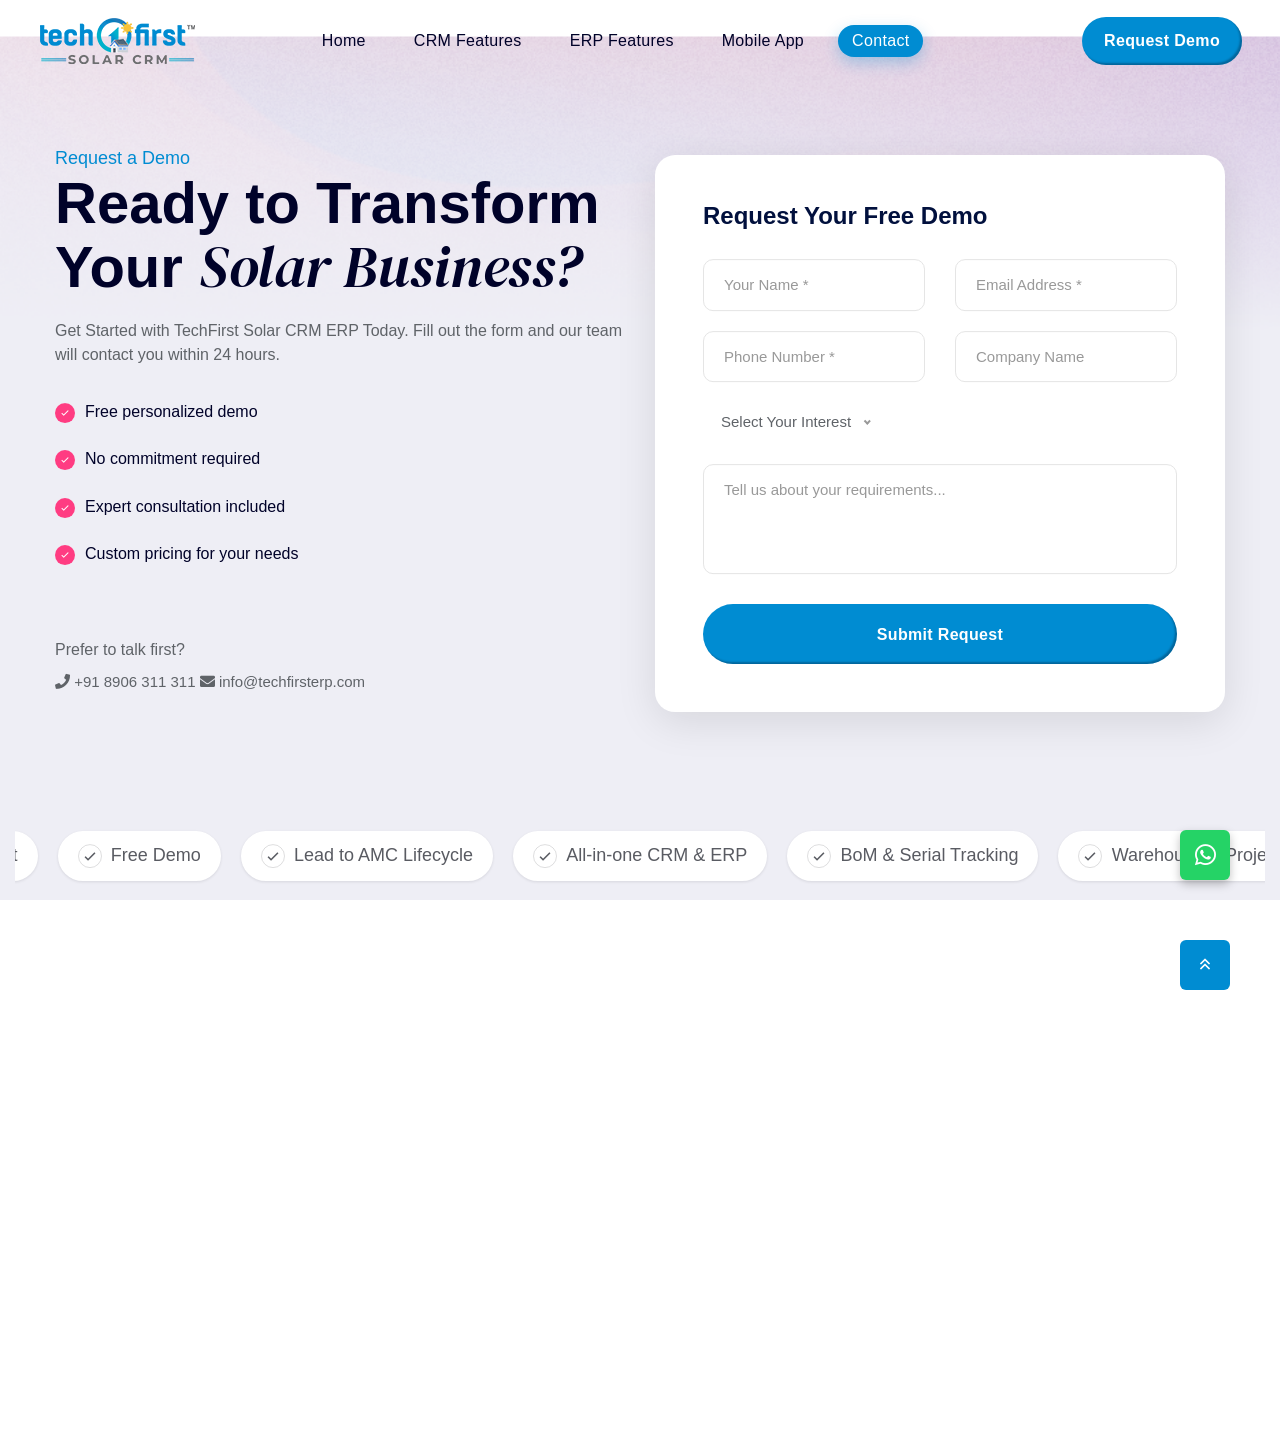
==== commit 5dfc1395: "UPDATE" ====
--- a/contact.html
+++ b/contact.html
@@ -39,7 +39,7 @@
         <i class="far fa-angle-double-up"></i>
     </button>
 
-    <a href="https://wa.me/8906311311" class="whatsapp-float" target="_blank" rel="noopener noreferrer">
+    <a href="https://wa.me/918906311311" class="whatsapp-float" target="_blank" rel="noopener noreferrer">
         <i class="fab fa-whatsapp"></i>
     </a>
 
@@ -59,7 +59,7 @@
                                     <li><a href="index.html">Home</a></li>
                                     <li><a href="crm-features.html">CRM Features</a></li>
                                     <li><a href="erp-features.html">ERP Features</a></li>
-                                    <li><a href="modules.html">Modules</a></li>
+                                    <li><a href="mobile-app.html">Mobile App</a></li>
                                     <li><a href="contact.html" aria-current="page">Contact</a></li>
                                 </ul>
                             </nav>
@@ -93,15 +93,13 @@
             </div>
             <div class="mobile-menu"></div>
             <div class="tpoffcanvas__info text-center">
-                <h4 class="offcanva-title">Contact Us</h4>
+                <p class="offcanva-title">Contact Us</p>
                 <a href="mailto:info@techfirsterp.com">info@techfirsterp.com</a>
             </div>
             <div class="tpoffcanvas__social">
                 <div class="social-icon text-center">
-                    <a href="#"><i class="fab fa-twitter"></i></a>
-                    <a href="#"><i class="fab fa-instagram"></i></a>
-                    <a href="#"><i class="fab fa-facebook-square"></i></a>
-                    <a href="#"><i class="fab fa-linkedin"></i></a>
+                    <a href="tel:+918906311311" aria-label="Call TechFirst Solar"><i class="fas fa-phone"></i></a>
+                    <a href="mailto:info@techfirsterp.com" aria-label="Email TechFirst Solar"><i class="fas fa-envelope"></i></a>
                 </div>
             </div>
         </div>
@@ -111,18 +109,15 @@
     <div id="smooth-wrapper">
         <div id="smooth-content">
 
-            <main class="fix">
-            </main>
-
             <div class="footer-bottom-content tp-browser-bg-shape" data-background="assets/img/footer/overly.png">
 
-                <div id="contact" class="tp-browser-details-area pt-110 pb-80 p-relative">
+                <div id="contact" class="tp-browser-details-area pt-110 pb-80 p-relative" role="main">
                     <div class="container">
                         <div class="row align-items-center">
                             <div class="col-xl-6 col-lg-6 wow tpfadeLeft" data-wow-duration=".9s" data-wow-delay=".3s">
                                 <div class="tp-browser-section-box mb-30">
-                                    <h5 class="tp-integration-subtitle">Request a Demo</h5>
-                                    <h3 class="tp-section-title-3 pb-20">Ready to Transform Your <span>Solar Business?</span></h3>
+                                    <p class="tp-integration-subtitle">Request a Demo</p>
+                                    <h1 class="tp-section-title-3 pb-20">Ready to Transform Your <span>Solar Business?</span></h1>
                                     <p class="pb-20">Get Started with TechFirst Solar CRM ERP Today. Fill out the form and our team will contact you within 24 hours.</p>
                                     <div class="tp-about__list">
                                         <ul>
@@ -132,47 +127,32 @@
                                             <li><i class="fal fa-check"></i>Custom pricing for your needs</li>
                                         </ul>
                                     </div>
-                                    <div class="tp-hero-browser-wrapper d-flex align-items-center mt-30">
-                                        <div class="tp-hero-browser-item">
-                                            <a href="#">
-                                                <img src="assets/img/hero/browser-icon-5.png" alt="">
-                                            </a>
-                                            <p>Android</p>
-                                        </div>
-                                        <div class="tp-hero-browser-item">
-                                            <a href="#">
-                                                <img src="assets/img/hero/browser-icon-4.png" alt="">
-                                            </a>
-                                            <p>iOS</p>
-                                        </div>
-                                        <div class="tp-hero-browser-item">
-                                            <a href="#">
-                                                <img src="assets/img/hero/browser-icon-3.png" alt="">
-                                            </a>
-                                            <p>Web</p>
-                                        </div>
+                                    <div class="tp-browser-section-box mt-30">
+                                        <p class="mb-10">Prefer to talk first?</p>
+                                        <a class="tp-about__list-item" href="tel:+918906311311"><i class="fas fa-phone"></i> +91 8906 311 311</a>
+                                        <a class="tp-about__list-item" href="mailto:info@techfirsterp.com"><i class="fas fa-envelope"></i> info@techfirsterp.com</a>
                                     </div>
                                 </div>
                             </div>
                             <div class="col-xl-6 col-lg-6 wow tpfadeRight" data-wow-duration=".9s" data-wow-delay=".5s">
                                 <div class="demo-form-wrapper p-5" style="background: #fff; border-radius: 20px; box-shadow: 0 10px 40px rgba(0,0,0,0.1);">
-                                    <h4 class="mb-30" style="color: #01103D; font-size: 24px;">Request Your Free Demo</h4>
-                                    <form action="#" method="POST" class="demo-request-form">
+                                    <h2 class="mb-30" style="color: #01103D; font-size: 24px;">Request Your Free Demo</h2>
+                                    <form action="mailto:info@techfirsterp.com" method="post" enctype="text/plain" class="demo-request-form">
                                         <div class="row">
                                             <div class="col-md-6 mb-20">
-                                                <input type="text" name="name" placeholder="Your Name *" required style="width: 100%; padding: 15px 20px; border: 1px solid #e5e5e5; border-radius: 10px; font-size: 15px; transition: all 0.3s ease;">
+                                                <input type="text" name="name" placeholder="Your Name *" aria-label="Your Name" required style="width: 100%; padding: 15px 20px; border: 1px solid #e5e5e5; border-radius: 10px; font-size: 15px; transition: all 0.3s ease;">
                                             </div>
                                             <div class="col-md-6 mb-20">
-                                                <input type="email" name="email" placeholder="Email Address *" required style="width: 100%; padding: 15px 20px; border: 1px solid #e5e5e5; border-radius: 10px; font-size: 15px; transition: all 0.3s ease;">
+                                                <input type="email" name="email" placeholder="Email Address *" aria-label="Email Address" required style="width: 100%; padding: 15px 20px; border: 1px solid #e5e5e5; border-radius: 10px; font-size: 15px; transition: all 0.3s ease;">
                                             </div>
                                             <div class="col-md-6 mb-20">
-                                                <input type="tel" name="phone" placeholder="Phone Number *" required style="width: 100%; padding: 15px 20px; border: 1px solid #e5e5e5; border-radius: 10px; font-size: 15px; transition: all 0.3s ease;">
+                                                <input type="tel" name="phone" placeholder="Phone Number *" aria-label="Phone Number" required style="width: 100%; padding: 15px 20px; border: 1px solid #e5e5e5; border-radius: 10px; font-size: 15px; transition: all 0.3s ease;">
                                             </div>
                                             <div class="col-md-6 mb-20">
-                                                <input type="text" name="company" placeholder="Company Name" style="width: 100%; padding: 15px 20px; border: 1px solid #e5e5e5; border-radius: 10px; font-size: 15px; transition: all 0.3s ease;">
+                                                <input type="text" name="company" placeholder="Company Name" aria-label="Company Name" style="width: 100%; padding: 15px 20px; border: 1px solid #e5e5e5; border-radius: 10px; font-size: 15px; transition: all 0.3s ease;">
                                             </div>
                                             <div class="col-12 mb-20">
-                                                <select name="interest" style="width: 100%; padding: 15px 20px; border: 1px solid #e5e5e5; border-radius: 10px; font-size: 15px; color: #666; background: #fff; transition: all 0.3s ease;">
+                                                <select name="interest" aria-label="Select Your Interest" style="width: 100%; padding: 15px 20px; border: 1px solid #e5e5e5; border-radius: 10px; font-size: 15px; color: #666; background: #fff; transition: all 0.3s ease;">
                                                     <option value="">Select Your Interest</option>
                                                     <option value="crm">Solar CRM Only</option>
                                                     <option value="erp">Solar ERP Only</option>
@@ -180,7 +160,7 @@
                                                 </select>
                                             </div>
                                             <div class="col-12 mb-25">
-                                                <textarea name="message" rows="4" placeholder="Tell us about your requirements..." style="width: 100%; padding: 15px 20px; border: 1px solid #e5e5e5; border-radius: 10px; font-size: 15px; resize: none; transition: all 0.3s ease;"></textarea>
+                                                <textarea name="message" rows="4" placeholder="Tell us about your requirements..." aria-label="Your Requirements" style="width: 100%; padding: 15px 20px; border: 1px solid #e5e5e5; border-radius: 10px; font-size: 15px; resize: none; transition: all 0.3s ease;"></textarea>
                                             </div>
                                             <div class="col-12">
                                                 <button type="submit" class="tp-btn-blue-lg tp-btn-hover alt-color-black w-100" style="border: none; cursor: pointer;">
@@ -223,7 +203,7 @@
                                     <div class="footer-slide-wrapper">
                                         <div class="footer-slide-item">
                                             <i class="fal fa-check"></i>
-                                            <span>Lightning-fast Onboarding</span>
+                                            <span>Lead to AMC Lifecycle</span>
                                         </div>
                                     </div>
                                     <div class="footer-slide-wrapper">
@@ -235,31 +215,31 @@
                                     <div class="footer-slide-wrapper">
                                         <div class="footer-slide-item">
                                             <i class="fal fa-check"></i>
-                                            <span>Multi-platform Support</span>
-                                        </div>
-                                    </div>
-                                    <div class="footer-slide-wrapper">
-                                        <div class="footer-slide-item">
-                                            <i class="fal fa-check"></i>
-                                            <span>24/7 Support</span>
-                                        </div>
-                                    </div>
-                                    <div class="footer-slide-wrapper">
-                                        <div class="footer-slide-item">
-                                            <i class="fal fa-check"></i>
-                                            <span>Real-time Analytics</span>
-                                        </div>
-                                    </div>
-                                    <div class="footer-slide-wrapper">
-                                        <div class="footer-slide-item">
-                                            <i class="fal fa-check"></i>
-                                            <span>Smart Automation</span>
-                                        </div>
-                                    </div>
-                                    <div class="footer-slide-wrapper">
-                                        <div class="footer-slide-item">
-                                            <i class="fal fa-check"></i>
-                                            <span>Inventory Management</span>
+                                            <span>BoM &amp; Serial Tracking</span>
+                                        </div>
+                                    </div>
+                                    <div class="footer-slide-wrapper">
+                                        <div class="footer-slide-item">
+                                            <i class="fal fa-check"></i>
+                                            <span>Warehouse &amp; Project Stock</span>
+                                        </div>
+                                    </div>
+                                    <div class="footer-slide-wrapper">
+                                        <div class="footer-slide-item">
+                                            <i class="fal fa-check"></i>
+                                            <span>Dispatch &amp; Installation</span>
+                                        </div>
+                                    </div>
+                                    <div class="footer-slide-wrapper">
+                                        <div class="footer-slide-item">
+                                            <i class="fal fa-check"></i>
+                                            <span>Quotation &amp; Rate Calculator</span>
+                                        </div>
+                                    </div>
+                                    <div class="footer-slide-wrapper">
+                                        <div class="footer-slide-item">
+                                            <i class="fal fa-check"></i>
+                                            <span>Reports &amp; Export</span>
                                         </div>
                                     </div>
                                 </div>
@@ -307,38 +287,40 @@
                                     </div>
                                     <div class="col-xl-3 col-lg-3 col-md-6 pb-30 wow tpfadeUp" data-wow-duration=".9s" data-wow-delay=".5s">
                                         <div class="tp-footer__widget footer-widget-3 footer-col-3-2">
-                                            <h4 class="tp-footer__widget-title">CRM Features</h4>
+                                            <h2 class="tp-footer__widget-title">CRM Features</h2>
                                             <div class="tp-footer__content">
                                                 <ul>
+                                                    <li><a href="crm-features.html">User Management</a></li>
                                                     <li><a href="crm-features.html">Lead Management</a></li>
-                                                    <li><a href="crm-features.html">Sales Pipeline</a></li>
-                                                    <li><a href="crm-features.html">Quotation &amp; Estimates</a></li>
-                                                    <li><a href="crm-features.html">User Management</a></li>
-                                                    <li><a href="modules.html">Reports &amp; Analytics</a></li>
+                                                    <li><a href="crm-features.html">Quotation Management</a></li>
+                                                    <li><a href="crm-features.html">Sales Order Management</a></li>
+                                                    <li><a href="crm-features.html">Payment Management</a></li>
+                                                    <li><a href="mobile-app.html">Reports &amp; Analysis</a></li>
                                                 </ul>
                                             </div>
                                         </div>
                                     </div>
                                     <div class="col-xl-2 col-lg-2 col-md-6 pb-30 wow tpfadeUp" data-wow-duration=".9s" data-wow-delay=".7s">
                                         <div class="tp-footer__widget footer-widget-3 footer-col-3-3">
-                                            <h4 class="tp-footer__widget-title">ERP Features</h4>
+                                            <h2 class="tp-footer__widget-title">ERP Features</h2>
                                             <div class="tp-footer__content">
                                                 <ul>
-                                                    <li><a href="erp-features.html">Purchase Orders</a></li>
-                                                    <li><a href="modules.html">Warehouse</a></li>
-                                                    <li><a href="modules.html">Goods Management</a></li>
-                                                    <li><a href="modules.html">Dispatch</a></li>
-                                                    <li><a href="modules.html">BoM Management</a></li>
+                                                    <li><a href="erp-features.html">Warehouse Stock</a></li>
+                                                    <li><a href="erp-features.html">Purchase Order</a></li>
+                                                    <li><a href="erp-features.html">Good Receipt</a></li>
+                                                    <li><a href="erp-features.html">Delivery Challan</a></li>
+                                                    <li><a href="erp-features.html">Projectwise Stock</a></li>
+                                                    <li><a href="mobile-app.html">Report &amp; Analysis</a></li>
                                                 </ul>
                                             </div>
                                         </div>
                                     </div>
                                     <div class="col-xl-4 col-lg-4 col-md-6 pb-30 wow tpfadeUp" data-wow-duration=".9s" data-wow-delay=".9s">
                                         <div class="tp-footer__widget footer-widget-3 footer-col-3-4">
-                                            <h4 class="tp-footer__widget-title">Get In Touch</h4>
+                                            <h2 class="tp-footer__widget-title">Get In Touch</h2>
                                             <div class="tp-footer__input mb-35 p-relative">
-                                                <form action="#">
-                                                    <input type="email" placeholder="Your email address">
+                                                <form action="contact.html" method="get">
+                                                    <input type="email" name="email" placeholder="Your email address" aria-label="Your email address">
                                                     <span>
                                                         <svg width="18" height="16" viewBox="0 0 18 16" fill="none" xmlns="http://www.w3.org/2000/svg">
                                                             <path d="M13 14.6H5C2.6 14.6 1 13.4 1 10.6V5C1 2.2 2.6 1 5 1H13C15.4 1 17 2.2 17 5V10.6C17 13.4 15.4 14.6 13 14.6Z" stroke="#5F6168" stroke-width="1.5" stroke-miterlimit="10" stroke-linecap="round" stroke-linejoin="round" />
@@ -354,11 +336,10 @@
                                                 </form>
                                             </div>
                                             <div class="tp-footer__social-3">
-                                                <h4>Follow Us</h4>
-                                                <a href="#"><i class="fab fa-facebook-f"></i></a>
-                                                <a href="#"><i class="fab fa-twitter"></i></a>
-                                                <a href="#"><i class="fab fa-instagram"></i></a>
-                                                <a href="#"><i class="fab fa-linkedin-in"></i></a>
+                                                <h2 class="tp-footer__social-title">Talk To Us</h2>
+                                                <a href="tel:+918906311311" aria-label="Call TechFirst Solar"><i class="fas fa-phone"></i></a>
+                                                <a href="mailto:info@techfirsterp.com" aria-label="Email TechFirst Solar"><i class="fas fa-envelope"></i></a>
+                                                <a href="contact.html" aria-label="Contact form"><i class="fas fa-paper-plane"></i></a>
                                             </div>
                                         </div>
                                     </div>
--- a/assets/css/style.css
+++ b/assets/css/style.css
@@ -253,6 +253,12 @@
     outline: none;
 }
 
+a:focus-visible,
+.button:focus-visible {
+    outline: 3px solid currentColor;
+    outline-offset: 3px;
+}
+
 a:focus,
 a:hover {
     color: inherit;
@@ -710,7 +716,7 @@
     font-family: var(--tp-ff-urban);
     height: 48px;
     line-height: 48px;
-    padding: 0 35px;
+    padding: 0 22px;
     font-weight: 700;
     font-size: 16px;
     text-align: center;
@@ -2338,13 +2344,14 @@
     color: var(--tp-common-white);
     text-align: center;
     cursor: pointer;
-    background: var(--tp-common-black);
-    transition: 1s ease;
+    background: var(--tp-common-blue);
+    transition: bottom 1s ease;
     border: none;
 }
 
 .scroll-top.open {
     bottom: 80px;
+    z-index: 1000;
 }
 
 /* WhatsApp Floating Button */
@@ -2664,6 +2671,10 @@
 .tpoffcanvas__info .offcanva-title {
     color: var(--tp-common-white);
     padding-bottom: 5px;
+    margin: 0;
+    font-size: 24px;
+    font-weight: 700;
+    line-height: 1.1;
 }
 
 .tpoffcanvas__info a {
@@ -4528,6 +4539,162 @@
     right: 0;
 }
 
+/* Glassmorphism capsule navbar.
+   The bar stays in the normal document flow (position: relative) so it occupies its
+   real place at the top of the page; it only becomes fixed once the scroll handler
+   adds .header-sticky. The <header class="tp-header-height"> wrapper keeps the bar's
+   height reserved, so the swap to fixed does not shift the page. */
+#header-sticky.header-bottom__area {
+    position: relative;
+    z-index: 999;
+    padding: 8px 22px;
+    pointer-events: none;
+    /* the bar is shorter here than when pinned, so ease between the two states
+       instead of snapping as .header-sticky comes and goes */
+    transition: padding 0.3s ease;
+}
+
+/* At the top of the page the bar carries no background at all - just the logo, links
+   and CTA floating over the hero. The real navbar background is switched on by
+   .header-sticky once the bar pins after scrolling.
+
+   The top-of-page bar is deliberately shorter than the pinned one: less dead space
+   above the hero. Only the padding differs, so the logo and the links keep one
+   size in both states and nothing resizes when the bar pins. The .header-sticky
+   padding is re-stated right below, because these two states share one element and
+   would otherwise inherit the tighter top-of-page value. */
+#header-sticky.header-bottom__area>.container {
+    position: relative;
+    pointer-events: auto;
+    max-width: 1320px;
+    padding-top: 6px;
+    padding-bottom: 6px;
+    background-color: transparent;
+    background-image: none;
+    border: 1px solid transparent;
+    border-radius: 999px;
+    box-shadow: none;
+    -webkit-backdrop-filter: none;
+    backdrop-filter: none;
+    transition: background-color 0.3s ease, box-shadow 0.3s ease, padding 0.3s ease;
+}
+
+/* Same selector weight as the rule above, so it wins once .header-sticky joins the
+   class list and gives the pinned bar back its roomier padding. */
+#header-sticky.header-sticky>.container {
+    padding-top: 10px;
+    padding-bottom: 10px;
+}
+
+/* Compact top-level links inside the capsule: the theme sets padding 40px 0 / line-height 14px,
+   which makes a 120px tall bar and cramps 16px text. */
+#header-sticky .header-bottom__main-menu-3 nav>ul>li {
+    margin: 0px;
+}
+
+#header-sticky .header-bottom__main-menu-3 nav>ul>li>a {
+    margin: 10px;
+    padding: 9px 10px;
+    line-height: 24px;
+    white-space: nowrap;
+    border-radius: 999px;
+    transition: color 0.3s ease, background-color 0.3s ease, box-shadow 0.3s ease;
+}
+
+@media only screen and (min-width: 1200px) {
+    #header-sticky .header-bottom__main-menu-3 nav>ul>li>a {
+        padding: 4px 14px;
+    }
+}
+
+/* Nav on the right side: keep the theme's column widths (so the row can never wrap)
+   and right-align the link row so it groups with the CTA button. */
+@media only screen and (min-width: 992px) {
+
+    #header-sticky .header-bottom__main-menu-3 nav>ul {
+        display: flex;
+        flex-wrap: wrap;
+        align-items: center;
+        justify-content: flex-end;
+        margin-left: 0px;
+    }
+}
+
+#header-sticky .header-bottom__main-menu-3 nav>ul>li>a:hover,
+#header-sticky .header-bottom__main-menu-3 nav>ul>li>a:focus-visible {
+    background-color: rgba(0, 140, 210, 0.12);
+}
+
+#header-sticky .header-bottom__main-menu-3 nav>ul>li>a:focus-visible {
+    outline: 2px solid var(--tp-common-blue);
+    outline-offset: 2px;
+}
+
+#header-sticky .header-bottom__main-menu-3 nav>ul>li>a[aria-current="page"] {
+    background-color: var(--tp-common-blue);
+    color: var(--tp-common-white);
+    box-shadow: 0px 6px 16px rgba(0, 140, 210, 0.3);
+}
+
+#header-sticky.header-sticky {
+    position: fixed;
+    top: 0;
+    left: 0;
+    right: 0;
+    padding: 12px 22px;
+    background-color: transparent;
+    background-image: none;
+    box-shadow: none;
+    animation: none;
+}
+
+/* Reserve the navbar's band at the top of the page so nothing hides underneath it.
+   GSAP ScrollSmoother pins #smooth-wrapper to the viewport, so the space cannot come
+   from ordinary document flow - it has to be reserved on the scrolled content itself.
+   --tp-header-space is written by main.js from the measured bar height, which keeps
+   the band correct when the bar reflows (mobile bar, wrapped nav, resize). */
+#smooth-content {
+    padding-top: var(--tp-header-space, 0px);
+}
+
+/* Once the bar is pinned it becomes the real navbar: solid surface, border and shadow. */
+#header-sticky.header-sticky>.container {
+    background-color: #FFFFFF;
+    background-image: none;
+    border-color: rgba(1, 16, 61, 0.08);
+    box-shadow: 0px 12px 34px rgba(1, 16, 61, 0.14);
+}
+
+@media only screen and (max-width: 991px) {
+    #header-sticky.header-bottom__area {
+        padding: 8px 14px;
+    }
+
+    #header-sticky.header-bottom__area>.container {
+        border-radius: 24px;
+        padding-top: 6px;
+        padding-bottom: 6px;
+    }
+
+    /* keep the pinned mobile bar exactly as tall as it was */
+    #header-sticky.header-sticky {
+        padding: 12px 14px;
+    }
+
+    #header-sticky.header-sticky>.container {
+        padding-top: 10px;
+        padding-bottom: 10px;
+    }
+}
+
+@media (prefers-reduced-motion: reduce) {
+
+    #header-sticky.header-bottom__area>.container,
+    #header-sticky .header-bottom__main-menu-3 nav>ul>li>a {
+        transition: none;
+    }
+}
+
 .header-bottom__plr-4 {
     padding: 0px 315px;
     border-bottom: 1px solid rgba(255, 255, 255, 0.1);
@@ -5850,6 +6017,32 @@
 .tp-hero-btn-3 a {
     margin: 0px 7px;
     margin-bottom: 20px;
+}
+
+.tp-hero-3-wrapper {
+    position: relative;
+    margin-top: 20px;
+}
+
+.tp-hero-3-full-width {
+    width: 100%;
+    margin-top: 0;
+    margin-bottom: 40px;
+}
+
+.tp-hero-3-main-thumb {
+    position: relative;
+    z-index: 5;
+    overflow: hidden;
+    border-radius: 0px;
+    background-color: #FFFFFF;
+    box-shadow: 0px 30px 60px rgba(1, 16, 61, 0.12);
+}
+
+.tp-hero-3-main-thumb img {
+    display: block;
+    width: 100%;
+    height: auto;
 }
 
 .tp-hero-3-shape-1 {
@@ -14321,7 +14514,7 @@
     }
 }
 
-.tp-counter-item h4 {
+.tp-counter-item .tp-counter-value {
     font-weight: 400;
     font-size: 40px;
     line-height: 50px;
@@ -14330,7 +14523,7 @@
     font-family: var(--tp-ff-dm);
 }
 
-.tp-counter-item h4 span {
+.tp-counter-item .tp-counter-value span {
     font-family: var(--tp-ff-dm);
     font-style: italic;
     font-weight: 400;
@@ -14340,12 +14533,12 @@
 }
 
 @media (max-width: 767px) {
-    .tp-counter-item h4 span {
+    .tp-counter-item .tp-counter-value span {
         font-size: 45px;
     }
 }
 
-.tp-counter-item h4 em {
+.tp-counter-item .tp-counter-value em {
     font-weight: 400;
     font-size: 60px;
     line-height: 50px;
@@ -14435,6 +14628,14 @@
     .tp-counter-shape-4 {
         top: -12%;
         right: 0.5%;
+    }
+}
+
+@media (max-width: 767px) {
+    .tp-counter-shape-2,
+    .tp-counter-shape-3,
+    .tp-counter-shape-4 {
+        display: none;
     }
 }
 
@@ -14898,6 +15099,15 @@
     margin-bottom: 0;
 }
 
+.tp-testimonial-3-section-box .tp-integration-subtitle {
+    display: block;
+    margin-bottom: 12px;
+    font-size: 20px;
+    font-weight: 700;
+    letter-spacing: 0.08em;
+    text-transform: uppercase;
+}
+
 .tp-integration-slider-active-2 .slick-slide {
     padding: 0px 10px;
 }
@@ -15407,10 +15617,14 @@
 .tp-rated-bg {
     background-repeat: no-repeat;
     background-size: cover;
+    background-color: var(--tp-common-black);
+    background-image: linear-gradient(180deg, #000229 0%, #1117A0 100%);
     margin-left: 60px;
     margin-right: 60px;
     border-radius: 60px;
-    height: 980px;
+    height: auto;
+    min-height: 980px;
+    padding-bottom: 60px;
     overflow: hidden;
 }
 
@@ -15419,6 +15633,1450 @@
     .tp-rated-bg {
         margin-left: 0px;
         margin-right: 0px;
+    }
+}
+
+/* ==========================================================================
+   ERP FEATURES PAGE + MOBILE APP PAGE
+   Self-contained, scoped to #erp-page / #app-page so nothing leaks into the
+   other pages. Both pages share the primitives below (section rhythm, eyebrow,
+   heading, lead, buttons); the ERP-only and app-only components that follow are
+   namespaced separately. Both heroes keep a light top band because the
+   transparent navbar sits on them with dark navy links.
+   ========================================================================== */
+
+#erp-page,
+#app-page {
+    --erp-navy: #000229;
+    --erp-blue: #008cd2;
+    --erp-indigo: #1117A0;
+    --erp-body: #5F6368;
+    --erp-mute: #9A9DA7;
+    --erp-line: #EBECF0;
+    --erp-soft: #F7F9FB;
+    --erp-radius: 20px;
+}
+
+#erp-page .erp-section,
+#app-page .app-section {
+    padding: 110px 0px;
+    position: relative;
+}
+
+/* ---------- shared section heading ---------- */
+#erp-page .erp-eyebrow,
+#app-page .app-eyebrow {
+    display: inline-block;
+    margin-bottom: 18px;
+    padding: 7px 16px;
+    border: 1px solid var(--erp-line);
+    border-radius: 999px;
+    background: var(--tp-common-white);
+    color: var(--erp-blue);
+    font-size: 12px;
+    font-weight: 800;
+    letter-spacing: 0.14em;
+    text-transform: uppercase;
+}
+
+#erp-page .erp-heading,
+#app-page .app-heading {
+    margin-bottom: 18px;
+    color: var(--erp-navy);
+    font-size: 44px;
+    font-weight: 800;
+    line-height: 1.12;
+    letter-spacing: -0.02em;
+}
+
+#erp-page .erp-heading span,
+#app-page .app-heading span {
+    color: var(--erp-blue);
+}
+
+#erp-page .erp-lead,
+#app-page .app-lead {
+    max-width: 720px;
+    margin-bottom: 0px;
+    color: var(--erp-body);
+    font-size: 17px;
+    line-height: 1.7;
+}
+
+#erp-page .erp-section-head,
+#app-page .app-section-head {
+    margin-bottom: 60px;
+    text-align: center;
+}
+
+#erp-page .erp-section-head .erp-lead,
+#app-page .app-section-head .app-lead {
+    margin: 0px auto;
+}
+
+/* ---------- hero ---------- */
+#erp-page .erp-hero {
+    padding: 0px 0px 40px;
+    background: linear-gradient(180deg, #FFFFFF 0%, #F7F9FB 100%);
+    overflow: hidden;
+}
+
+#erp-page .erp-hero__copy {
+    position: relative;
+    z-index: 5;
+    padding: 56px 0px 20px;
+    text-align: center;
+}
+
+#erp-page .erp-hero__copy .erp-lead {
+    max-width: 760px;
+    margin: 0px auto;
+}
+
+#erp-page .erp-hero__title {
+    margin-bottom: 22px;
+    color: var(--erp-navy);
+    font-size: 60px;
+    font-weight: 800;
+    line-height: 1.06;
+    letter-spacing: -0.03em;
+}
+
+#erp-page .erp-hero__title span {
+    color: var(--erp-blue);
+}
+
+#erp-page .erp-hero__actions {
+    display: flex;
+    flex-wrap: wrap;
+    gap: 14px;
+    justify-content: center;
+    margin-top: 34px;
+}
+
+#erp-page .erp-btn,
+#app-page .app-btn {
+    position: relative;
+    z-index: 2;
+    display: inline-flex;
+    align-items: center;
+    gap: 10px;
+    padding: 16px 30px;
+    border: 1px solid transparent;
+    border-radius: 999px;
+    font-size: 15px;
+    font-weight: 700;
+    line-height: 1;
+    overflow: hidden;
+    transition: color 0.35s ease, border-color 0.35s ease, box-shadow 0.25s ease;
+}
+
+/* Button hover follows the theme's .tp-btn-hover behaviour: a black circle wipes
+   in from the centre with the label sitting on top, instead of the button moving. */
+#erp-page .erp-btn::before,
+#app-page .app-btn::before {
+    position: absolute;
+    top: 50%;
+    left: 50%;
+    z-index: 1;
+    width: 0px;
+    height: 0px;
+    border-radius: 50%;
+    background-color: var(--tp-common-black);
+    content: "";
+    transform: translate(-50%, -50%);
+    transition: width 0.7s ease, height 0.7s ease;
+}
+
+#erp-page .erp-btn:hover::before,
+#app-page .app-btn:hover::before {
+    width: 400px;
+    height: 400px;
+}
+
+#erp-page .erp-btn>*,
+#app-page .app-btn>* {
+    position: relative;
+    z-index: 2;
+}
+
+#erp-page .erp-btn--primary,
+#app-page .app-btn--primary {
+    background: var(--erp-blue);
+    color: var(--tp-common-white);
+    box-shadow: 0px 14px 30px rgba(0, 140, 210, 0.28);
+}
+
+#erp-page .erp-btn--primary:hover,
+#app-page .app-btn--primary:hover {
+    color: var(--tp-common-white);
+    box-shadow: 0px 16px 34px rgba(0, 2, 41, 0.32);
+}
+
+#erp-page .erp-btn--ghost,
+#app-page .app-btn--ghost {
+    border-color: var(--erp-line);
+    background: var(--tp-common-white);
+    color: var(--erp-navy);
+}
+
+#erp-page .erp-btn--ghost:hover,
+#app-page .app-btn--ghost:hover {
+    border-color: var(--tp-common-black);
+    color: var(--tp-common-white);
+}
+
+#erp-page .erp-hero__points {
+    display: flex;
+    flex-wrap: wrap;
+    gap: 12px 34px;
+    justify-content: center;
+    margin: 40px 0px 0px;
+    padding: 0px;
+    list-style: none;
+}
+
+#erp-page .erp-hero__points li {
+    display: flex;
+    align-items: center;
+    gap: 9px;
+    color: var(--erp-navy);
+    font-size: 15px;
+    font-weight: 600;
+}
+
+#erp-page .erp-hero__points i {
+    display: inline-flex;
+    align-items: center;
+    justify-content: center;
+    width: 22px;
+    height: 22px;
+    border-radius: 50%;
+    background: rgba(0, 140, 210, 0.1);
+    color: var(--erp-blue);
+    font-size: 11px;
+}
+
+/* ---------- operational spine ---------- */
+#erp-page .erp-flow {
+    background: var(--erp-soft);
+}
+
+#erp-page .erp-flow__track {
+    position: relative;
+    display: grid;
+    grid-template-columns: repeat(4, minmax(0, 1fr));
+    gap: 26px;
+    margin: 0px;
+    padding: 0px;
+    list-style: none;
+}
+
+#erp-page .erp-step {
+    position: relative;
+    padding: 30px 26px;
+    border: 1px solid var(--erp-line);
+    border-radius: var(--erp-radius);
+    background: var(--tp-common-white);
+    transition: transform 0.3s ease, box-shadow 0.3s ease, border-color 0.3s ease;
+}
+
+#erp-page .erp-step:hover {
+    border-color: rgba(0, 140, 210, 0.35);
+    transform: translateY(-5px);
+    box-shadow: 0px 22px 44px rgba(1, 16, 61, 0.09);
+}
+
+#erp-page .erp-step__num {
+    position: absolute;
+    top: -16px;
+    left: 26px;
+    display: inline-flex;
+    align-items: center;
+    justify-content: center;
+    width: 34px;
+    height: 34px;
+    border-radius: 50%;
+    background: var(--erp-navy);
+    color: var(--tp-common-white);
+    font-size: 13px;
+    font-weight: 800;
+}
+
+#erp-page .erp-step__title {
+    margin: 14px 0px 8px;
+    color: var(--erp-navy);
+    font-size: 18px;
+    font-weight: 800;
+}
+
+#erp-page .erp-step__text {
+    margin: 0px;
+    color: var(--erp-body);
+    font-size: 15px;
+    line-height: 1.65;
+}
+
+#erp-page .erp-step__tag {
+    display: inline-block;
+    margin-top: 14px;
+    padding: 5px 12px;
+    border-radius: 999px;
+    background: rgba(0, 140, 210, 0.08);
+    color: var(--erp-indigo);
+    font-size: 11px;
+    font-weight: 800;
+    letter-spacing: 0.08em;
+    text-transform: uppercase;
+}
+
+/* ---------- module grid ---------- */
+#erp-page .erp-modules {
+    background: var(--tp-common-white);
+}
+
+#erp-page .erp-card {
+    position: relative;
+    height: 100%;
+    padding: 38px 32px;
+    border: 1px solid var(--erp-line);
+    border-radius: var(--erp-radius);
+    background: var(--tp-common-white);
+    transition: transform 0.3s ease, box-shadow 0.3s ease, border-color 0.3s ease;
+}
+
+#erp-page .erp-card::after {
+    position: absolute;
+    top: 0px;
+    left: 0px;
+    width: 100%;
+    height: 4px;
+    border-radius: var(--erp-radius) var(--erp-radius) 0px 0px;
+    background: var(--erp-accent, var(--erp-blue));
+    content: "";
+    opacity: 0;
+    transition: opacity 0.3s ease;
+}
+
+#erp-page .erp-card:hover {
+    border-color: transparent;
+    transform: translateY(-6px);
+    box-shadow: 0px 26px 52px rgba(1, 16, 61, 0.1);
+}
+
+#erp-page .erp-card:hover::after {
+    opacity: 1;
+}
+
+#erp-page .erp-card__icon {
+    display: inline-flex;
+    align-items: center;
+    justify-content: center;
+    width: 58px;
+    height: 58px;
+    margin-bottom: 24px;
+    border-radius: 16px;
+    background: var(--erp-accent-soft, rgba(0, 140, 210, 0.1));
+    color: var(--erp-accent, var(--erp-blue));
+    font-size: 22px;
+}
+
+#erp-page .erp-card__title {
+    margin-bottom: 12px;
+    color: var(--erp-navy);
+    font-size: 21px;
+    font-weight: 800;
+}
+
+#erp-page .erp-card__text {
+    margin-bottom: 22px;
+    color: var(--erp-body);
+    font-size: 15px;
+    line-height: 1.7;
+}
+
+#erp-page .erp-card__list {
+    margin: 0px;
+    padding: 0px;
+    list-style: none;
+    border-top: 1px solid var(--erp-line);
+}
+
+#erp-page .erp-card__list li {
+    display: flex;
+    align-items: flex-start;
+    gap: 10px;
+    padding: 11px 0px;
+    border-bottom: 1px solid var(--erp-line);
+    color: var(--erp-navy);
+    font-size: 14px;
+    font-weight: 600;
+}
+
+#erp-page .erp-card__list li:last-child {
+    border-bottom: 0px;
+    padding-bottom: 0px;
+}
+
+#erp-page .erp-card__list i {
+    margin-top: 4px;
+    color: var(--erp-accent, var(--erp-blue));
+    font-size: 12px;
+}
+
+/* ---------- deep dives ---------- */
+#erp-page .erp-dive {
+    background: var(--erp-soft);
+}
+
+#erp-page .erp-dive__row {
+    display: flex;
+    align-items: center;
+}
+
+#erp-page .erp-dive__row + .erp-dive__row {
+    margin-top: 90px;
+}
+
+#erp-page .erp-dive__row--flip .erp-dive__copy {
+    order: 2;
+}
+
+#erp-page .erp-dive__row--flip .erp-dive__art {
+    order: 1;
+}
+
+#erp-page .erp-dive__copy h3 {
+    margin-bottom: 16px;
+    color: var(--erp-navy);
+    font-size: 32px;
+    font-weight: 800;
+    line-height: 1.2;
+    letter-spacing: -0.02em;
+}
+
+#erp-page .erp-dive__copy h3 span {
+    color: var(--erp-blue);
+}
+
+#erp-page .erp-dive__copy p {
+    margin-bottom: 24px;
+    color: var(--erp-body);
+    font-size: 16px;
+    line-height: 1.75;
+}
+
+#erp-page .erp-dive__list {
+    margin: 0px;
+    padding: 0px;
+    list-style: none;
+}
+
+#erp-page .erp-dive__list li {
+    display: flex;
+    align-items: flex-start;
+    gap: 12px;
+    margin-bottom: 14px;
+    color: var(--erp-navy);
+    font-size: 15px;
+    font-weight: 600;
+    line-height: 1.6;
+}
+
+#erp-page .erp-dive__list li:last-child {
+    margin-bottom: 0px;
+}
+
+#erp-page .erp-dive__list i {
+    flex: 0 0 auto;
+    margin-top: 3px;
+    color: var(--erp-blue);
+}
+
+/* serial timeline artwork */
+#erp-page .erp-art {
+    padding: 32px;
+    border: 1px solid var(--erp-line);
+    border-radius: var(--erp-radius);
+    background: var(--tp-common-white);
+    box-shadow: 0px 20px 46px rgba(1, 16, 61, 0.08);
+}
+
+#erp-page .erp-art__label {
+    margin-bottom: 22px;
+    color: var(--erp-mute);
+    font-size: 11px;
+    font-weight: 800;
+    letter-spacing: 0.12em;
+    text-transform: uppercase;
+}
+
+#erp-page .erp-art__serial {
+    display: flex;
+    align-items: center;
+    gap: 14px;
+    margin-bottom: 24px;
+    padding: 14px 18px;
+    border: 1px dashed var(--erp-line);
+    border-radius: 14px;
+    background: var(--erp-soft);
+    color: var(--erp-navy);
+    font-size: 14px;
+    font-weight: 800;
+    letter-spacing: 0.06em;
+}
+
+#erp-page .erp-trail {
+    position: relative;
+    margin: 0px;
+    padding: 0px 0px 0px 26px;
+    list-style: none;
+}
+
+#erp-page .erp-trail::before {
+    position: absolute;
+    top: 8px;
+    bottom: 8px;
+    left: 5px;
+    width: 2px;
+    background: var(--erp-line);
+    content: "";
+}
+
+#erp-page .erp-trail li {
+    position: relative;
+    padding-bottom: 20px;
+}
+
+#erp-page .erp-trail li:last-child {
+    padding-bottom: 0px;
+}
+
+#erp-page .erp-trail li::before {
+    position: absolute;
+    top: 5px;
+    left: -26px;
+    width: 12px;
+    height: 12px;
+    border: 3px solid var(--tp-common-white);
+    border-radius: 50%;
+    background: var(--erp-blue);
+    box-shadow: 0 0 0 2px var(--erp-blue);
+    content: "";
+}
+
+#erp-page .erp-trail strong {
+    display: block;
+    color: var(--erp-navy);
+    font-size: 15px;
+    font-weight: 800;
+}
+
+#erp-page .erp-trail span {
+    color: var(--erp-body);
+    font-size: 14px;
+    line-height: 1.6;
+}
+
+/* stock split artwork */
+#erp-page .erp-split {
+    display: grid;
+    gap: 18px;
+}
+
+#erp-page .erp-split__panel {
+    padding: 24px;
+    border: 1px solid var(--erp-line);
+    border-radius: 16px;
+    background: var(--tp-common-white);
+}
+
+#erp-page .erp-split__panel h4 {
+    margin-bottom: 4px;
+    color: var(--erp-navy);
+    font-size: 16px;
+    font-weight: 800;
+}
+
+#erp-page .erp-split__panel > p {
+    margin-bottom: 16px;
+    color: var(--erp-mute);
+    font-size: 13px;
+    font-weight: 600;
+    letter-spacing: 0.06em;
+    text-transform: uppercase;
+}
+
+#erp-page .erp-split__bar {
+    display: flex;
+    align-items: center;
+    gap: 10px;
+    margin-bottom: 9px;
+    color: var(--erp-body);
+    font-size: 13px;
+    font-weight: 600;
+}
+
+#erp-page .erp-split__bar:last-child {
+    margin-bottom: 0px;
+}
+
+#erp-page .erp-split__bar b {
+    font-weight: 800;
+    color: var(--erp-navy);
+}
+
+#erp-page .erp-split__meter {
+    flex: 1 1 auto;
+    height: 8px;
+    border-radius: 999px;
+    background: var(--erp-soft);
+    overflow: hidden;
+}
+
+#erp-page .erp-split__meter i {
+    display: block;
+    height: 100%;
+    border-radius: 999px;
+    background: var(--erp-accent, var(--erp-blue));
+}
+
+/* ---------- reports band ---------- */
+#erp-page .erp-reports {
+    background: linear-gradient(180deg, #000229 0%, #1117A0 100%);
+    overflow: hidden;
+}
+
+#erp-page .erp-reports .erp-heading {
+    color: var(--tp-common-white);
+}
+
+#erp-page .erp-reports .erp-heading span {
+    color: #7ED6F7;
+}
+
+#erp-page .erp-reports .erp-lead {
+    color: rgba(255, 255, 255, 0.72);
+}
+
+#erp-page .erp-reports .erp-eyebrow {
+    border-color: rgba(255, 255, 255, 0.22);
+    background: rgba(255, 255, 255, 0.08);
+    color: #7ED6F7;
+}
+
+#erp-page .erp-report {
+    height: 100%;
+    padding: 30px 28px;
+    border: 1px solid rgba(255, 255, 255, 0.14);
+    border-radius: 18px;
+    background: rgba(255, 255, 255, 0.06);
+    transition: background-color 0.3s ease, transform 0.3s ease;
+}
+
+#erp-page .erp-report:hover {
+    background: rgba(255, 255, 255, 0.11);
+    transform: translateY(-4px);
+}
+
+#erp-page .erp-report i {
+    margin-bottom: 18px;
+    color: #7ED6F7;
+    font-size: 22px;
+}
+
+#erp-page .erp-report h4 {
+    margin-bottom: 8px;
+    color: var(--tp-common-white);
+    font-size: 18px;
+    font-weight: 800;
+}
+
+#erp-page .erp-report p {
+    margin: 0px;
+    color: rgba(255, 255, 255, 0.7);
+    font-size: 14px;
+    line-height: 1.65;
+}
+
+/* ---------- closing CTA ---------- */
+#erp-page .erp-cta {
+    padding: 100px 0px;
+    background: var(--tp-common-white);
+    text-align: center;
+}
+
+#erp-page .erp-cta h2 {
+    max-width: 780px;
+    margin: 0px auto 20px;
+    color: var(--erp-navy);
+    font-size: 40px;
+    font-weight: 800;
+    line-height: 1.15;
+    letter-spacing: -0.02em;
+}
+
+#erp-page .erp-cta h2 span {
+    color: var(--erp-blue);
+}
+
+#erp-page .erp-cta p {
+    max-width: 640px;
+    margin: 0px auto 34px;
+    color: var(--erp-body);
+    font-size: 17px;
+    line-height: 1.7;
+}
+
+#erp-page .erp-cta__actions {
+    display: flex;
+    flex-wrap: wrap;
+    gap: 14px;
+    justify-content: center;
+}
+
+#erp-page .erp-cta__note {
+    margin-top: 26px !important;
+    color: var(--erp-mute) !important;
+    font-size: 14px !important;
+}
+
+/* ---------- responsive ---------- */
+@media only screen and (max-width: 991px) {
+    #erp-page .erp-section,
+    #app-page .app-section {
+        padding: 80px 0px;
+    }
+
+    #erp-page .erp-heading,
+    #app-page .app-heading {
+        font-size: 34px;
+    }
+
+    #erp-page .erp-hero__title {
+        font-size: 42px;
+    }
+
+    #erp-page .erp-flow__track {
+        grid-template-columns: repeat(2, minmax(0, 1fr));
+    }
+
+    #erp-page .erp-dive__row {
+        gap: 40px;
+    }
+
+    #erp-page .erp-dive__row--flip .erp-dive__copy {
+        order: 0;
+    }
+
+    #erp-page .erp-dive__row--flip .erp-dive__art {
+        order: 0;
+    }
+
+    #erp-page .erp-dive__row + .erp-dive__row {
+        margin-top: 60px;
+    }
+
+    #erp-page .erp-dive__copy h3 {
+        font-size: 27px;
+    }
+
+    #erp-page .erp-cta h2,
+    #app-page .app-cta h2 {
+        font-size: 31px;
+    }
+}
+
+@media only screen and (max-width: 575px) {
+    #erp-page .erp-flow__track {
+        grid-template-columns: minmax(0, 1fr);
+    }
+
+    #erp-page .erp-hero__title {
+        font-size: 34px;
+    }
+
+    #erp-page .erp-hero__points {
+        gap: 12px 20px;
+    }
+
+    #erp-page .erp-card {
+        padding: 30px 24px;
+    }
+
+    #erp-page .erp-art {
+        padding: 24px 20px;
+    }
+}
+
+@media (prefers-reduced-motion: reduce) {
+
+    #erp-page .erp-step,
+    #erp-page .erp-card,
+    #erp-page .erp-btn,
+    #erp-page .erp-report {
+        transition: none;
+    }
+}
+
+/* ==========================================================================
+   HERO MEDIA SIZING (SHARED)
+   Every hero visual - the three image heroes and the app page's video - is
+   locked to the 1351 x 600 design frame, a 2.2517 ratio. The media is sized by
+   its own ratio and stays full-bleed, so at a 1351px wide hero it is exactly
+   1351x600 and it scales proportionally beyond that.
+
+   The sources are mixed ratios: index.png is 1521x688 (2.211, nearly a match)
+   while erp.png is 1366x768 (1.779) and the app video is 1280x720 (1.778). A
+   2.2517 frame is wider than any of them, so `cover` would scale to the full
+   width and throw away about 21% of the HEIGHT - and the top 40px of the
+   screenshot is real app chrome, not padding. Instead the media is scaled to fit
+   the whole frame (`contain`) and the leftover space is filled from the hero's
+   own background: the screenshot sits on the thumb's white and the video on
+   #020617, which matches its dark UI.
+
+   The CRM hero is no longer a screenshot at all - it is the live
+   assets/crm-dashboard.html mockup, which is already authored at this ratio and
+   fills the frame directly, so it needs no object-fit.
+
+   Note erp.png is dark navy on the left edge and light grey on the right, so
+   its letterbox bands cannot blend on both sides at once. If that seam matters,
+   the real fix is re-authoring erp.png at 1351x600.
+
+   Scoped to the full-width hero variant rather than the base
+   .tp-hero-3-main-thumb class, so the theme's other uses of that class keep
+   their own sizing.
+   ========================================================================== */
+
+.tp-hero-3-full-width .tp-hero-3-main-thumb {
+    aspect-ratio: 1351 / 600;
+}
+
+.tp-hero-3-full-width .tp-hero-3-main-thumb img {
+    width: 100%;
+    height: 100%;
+    object-fit: contain;
+}
+
+/* Teal accent rules above and below the CRM and ERP heroes, which are both live
+   1351x600 dashboard mockups. Scoped to those two so the index hero keeps its
+   plain edges. box-sizing is border-box here, so the 4px of border is taken
+   out of the 1351x600 frame rather than pushing the hero taller - the outer
+   ratio is unchanged and each mockup just renders 4px shorter inside the
+   lines. */
+#crm-features .tp-hero-3-full-width .tp-hero-3-main-thumb,
+.erp-hero .tp-hero-3-full-width .tp-hero-3-main-thumb {
+    border-top: 2px solid #1F7A8C;
+    border-bottom: 2px solid #1F7A8C;
+}
+
+/* The CRM hero is a live 1351x600 dashboard mockup in assets/crm-dashboard.html
+   rather than a flat screenshot, so the frame just gives it the box to fill -
+   no object-fit needed, and the mockup's own page background carries the edges. */
+.tp-hero-3-full-width .tp-hero-3-main-thumb iframe {
+    display: block;
+    width: 100%;
+    height: 100%;
+    border: 0px;
+}
+
+/* ==========================================================================
+   MOBILE APP PAGE
+   Scoped to #app-page. Shares the primitives above (tokens, section rhythm,
+   eyebrow, heading, lead, buttons) and adds the app-only pieces: the hero,
+   the CSS phone frame used to show real app screens, the capability grid,
+   the offline/why band and the closing CTA.
+   ========================================================================== */
+
+/* the frame is driven purely by its own 16:9 ratio so the player fills the
+   full page width edge to edge - capping the height would make the box wider
+   than 16:9 and the video would be letterboxed with black bars */
+/* same 1351 x 600 frame as the image heroes, see the shared block above. The
+   box is sized by its own ratio and the 16:9 video is scaled to cover it, which
+   takes roughly 21% off the left and right edges rather than leaving bars. */
+#app-page .app-hero--video {
+    position: relative;
+    width: 100%;
+    aspect-ratio: 1351 / 600;
+    padding: 0px;
+    background: #020617;
+    overflow: hidden;
+    isolation: isolate;
+}
+
+#app-page .app-hero--video .app-hero__media {
+    position: absolute;
+    top: 0px;
+    right: 0px;
+    bottom: 0px;
+    left: 0px;
+    z-index: 1;
+    background: #020617;
+}
+
+#app-page .app-hero--video .app-hero__media video {
+    width: 100%;
+    height: 100%;
+    border: 0px;
+}
+
+/* same 1351 x 600 frame as the image heroes, see the shared block above. The
+   16:9 video is scaled to fit the whole frame and the leftover side space shows
+   the #020617 behind it, which is close to the video's own dark UI. */
+#app-page .app-hero--video .app-hero__media video {
+    display: block;
+    object-fit: contain;
+}
+
+/* ---------- store badge row ---------- */
+#app-page .app-stores {
+    display: flex;
+    flex-wrap: wrap;
+    gap: 14px;
+    margin-top: 26px;
+}
+
+#app-page .app-stores--center {
+    justify-content: center;
+    margin-top: 30px;
+}
+
+#app-page .app-store {
+    position: relative;
+    z-index: 2;
+    display: inline-flex;
+    align-items: center;
+    gap: 12px;
+    padding: 12px 22px;
+    border: 1px solid var(--erp-line);
+    border-radius: 14px;
+    background: var(--tp-common-white);
+    color: var(--erp-navy);
+    font-size: 14px;
+    font-weight: 800;
+    overflow: hidden;
+    transition: color 0.35s ease, border-color 0.35s ease;
+}
+
+#app-page .app-store::before {
+    position: absolute;
+    top: 50%;
+    left: 50%;
+    z-index: 1;
+    width: 0px;
+    height: 0px;
+    border-radius: 50%;
+    background-color: var(--tp-common-black);
+    content: "";
+    transform: translate(-50%, -50%);
+    transition: width 0.7s ease, height 0.7s ease;
+}
+
+#app-page .app-store:hover::before {
+    width: 400px;
+    height: 400px;
+}
+
+#app-page .app-store>* {
+    position: relative;
+    z-index: 2;
+}
+
+#app-page .app-store i {
+    color: var(--erp-blue);
+    font-size: 20px;
+    transition: color 0.35s ease;
+}
+
+#app-page .app-store small {
+    display: block;
+    color: var(--erp-mute);
+    font-size: 11px;
+    font-weight: 600;
+    transition: color 0.35s ease;
+}
+
+#app-page .app-store:hover {
+    border-color: var(--tp-common-black);
+    color: var(--tp-common-white);
+}
+
+#app-page .app-store:hover i,
+#app-page .app-store:hover small {
+    color: var(--tp-common-white);
+}
+
+/* ---------- capability screen rows ---------- */
+#app-page .app-screens {
+    background: var(--erp-soft);
+}
+
+#app-page .app-screen__row {
+    display: flex;
+    align-items: center;
+}
+
+#app-page .app-screen__row + .app-screen__row {
+    margin-top: 110px;
+}
+
+#app-page .app-screen__row--flip .app-screen__phone {
+    order: 2;
+}
+
+#app-page .app-screen__copy h3 {
+    margin-bottom: 16px;
+    color: var(--erp-navy);
+    font-size: 32px;
+    font-weight: 800;
+    line-height: 1.2;
+    letter-spacing: -0.02em;
+}
+
+#app-page .app-screen__copy h3 span {
+    color: var(--erp-blue);
+}
+
+#app-page .app-screen__copy > p {
+    margin-bottom: 26px;
+    color: var(--erp-body);
+    font-size: 16px;
+    line-height: 1.75;
+}
+
+#app-page .app-feature {
+    display: flex;
+    align-items: flex-start;
+    gap: 16px;
+    margin-bottom: 22px;
+}
+
+#app-page .app-feature__icon {
+    flex: 0 0 auto;
+    display: inline-flex;
+    align-items: center;
+    justify-content: center;
+    width: 46px;
+    height: 46px;
+    border-radius: 14px;
+    background: var(--app-accent-soft, rgba(0, 140, 210, 0.1));
+    color: var(--app-accent, var(--erp-blue));
+    font-size: 17px;
+}
+
+#app-page .app-feature h4 {
+    margin-bottom: 4px;
+    color: var(--erp-navy);
+    font-size: 17px;
+    font-weight: 800;
+}
+
+#app-page .app-feature p {
+    margin: 0px;
+    color: var(--erp-body);
+    font-size: 14px;
+    line-height: 1.65;
+}
+
+/* ---------- the phone itself ---------- */
+#app-page .app-phone {
+    position: relative;
+    width: 320px;
+    max-width: 100%;
+    margin: 0px auto;
+    padding: 12px;
+    border: 2px solid #10132E;
+    border-radius: 44px;
+    background: #10132E;
+    box-shadow: 0px 34px 70px rgba(1, 16, 61, 0.24);
+}
+
+#app-page .app-phone::after {
+    position: absolute;
+    top: 26px;
+    left: 50%;
+    width: 92px;
+    height: 6px;
+    border-radius: 999px;
+    background: #10132E;
+    content: "";
+    transform: translateX(-50%);
+}
+
+#app-page .app-phone__screen {
+    display: flex;
+    flex-direction: column;
+    min-height: 566px;
+    padding: 34px 16px 16px;
+    border-radius: 34px;
+    background: #FFFFFF;
+    overflow: hidden;
+}
+
+#app-page .app-phone__status {
+    display: flex;
+    align-items: center;
+    justify-content: space-between;
+    margin-bottom: 14px;
+    color: var(--erp-navy);
+    font-size: 10px;
+    font-weight: 800;
+    letter-spacing: 0.04em;
+}
+
+#app-page .app-phone__status span {
+    display: inline-flex;
+    align-items: center;
+    gap: 4px;
+}
+
+#app-page .app-phone__appbar {
+    display: flex;
+    align-items: center;
+    justify-content: space-between;
+    margin-bottom: 14px;
+}
+
+#app-page .app-phone__appbar h5 {
+    margin: 0px;
+    color: var(--erp-navy);
+    font-size: 16px;
+    font-weight: 800;
+}
+
+#app-page .app-phone__appbar i {
+    color: var(--app-accent, var(--erp-blue));
+    font-size: 15px;
+}
+
+#app-page .app-phone__card {
+    margin-bottom: 10px;
+    padding: 12px 14px;
+    border: 1px solid var(--erp-line);
+    border-radius: 14px;
+    background: #FFFFFF;
+}
+
+#app-page .app-phone__card--accent {
+    border-color: transparent;
+    background: var(--app-accent, var(--erp-blue));
+    color: var(--tp-common-white);
+}
+
+#app-page .app-phone__card--accent b,
+#app-page .app-phone__card--accent strong {
+    color: var(--tp-common-white);
+}
+
+#app-page .app-phone__card b {
+    display: block;
+    color: var(--erp-navy);
+    font-size: 13px;
+    font-weight: 800;
+}
+
+#app-page .app-phone__card small {
+    color: var(--erp-mute);
+    font-size: 11px;
+}
+
+#app-page .app-phone__card--accent small {
+    color: rgba(255, 255, 255, 0.78);
+}
+
+#app-page .app-phone__row {
+    display: flex;
+    align-items: center;
+    gap: 10px;
+}
+
+#app-page .app-phone__row + .app-phone__row {
+    margin-top: 8px;
+}
+
+#app-page .app-phone__avatar {
+    flex: 0 0 auto;
+    display: inline-flex;
+    align-items: center;
+    justify-content: center;
+    width: 30px;
+    height: 30px;
+    border-radius: 10px;
+    background: var(--app-accent-soft, rgba(0, 140, 210, 0.1));
+    color: var(--app-accent, var(--erp-blue));
+    font-size: 12px;
+}
+
+#app-page .app-phone__meta {
+    flex: 1 1 auto;
+    min-width: 0;
+}
+
+#app-page .app-phone__meta b {
+    font-size: 12px;
+}
+
+#app-page .app-phone__meta small {
+    display: block;
+}
+
+#app-page .app-phone__tag {
+    flex: 0 0 auto;
+    padding: 3px 9px;
+    border-radius: 999px;
+    background: var(--app-accent-soft, rgba(0, 140, 210, 0.1));
+    color: var(--app-accent, var(--erp-blue));
+    font-size: 10px;
+    font-weight: 800;
+}
+
+#app-page .app-phone__bars {
+    display: flex;
+    align-items: flex-end;
+    gap: 6px;
+    height: 54px;
+    margin-top: 6px;
+}
+
+#app-page .app-phone__bars i {
+    flex: 1 1 auto;
+    border-radius: 4px 4px 0px 0px;
+    background: var(--app-accent, var(--erp-blue));
+    opacity: 0.85;
+}
+
+#app-page .app-phone__total {
+    display: flex;
+    align-items: center;
+    justify-content: space-between;
+    margin: 10px 0px 12px;
+    padding: 0px 2px;
+    color: var(--erp-navy);
+    font-size: 12px;
+    font-weight: 800;
+}
+
+#app-page .app-phone__total b {
+    color: var(--app-accent, var(--erp-blue));
+    font-size: 15px;
+}
+
+#app-page .app-phone__cta {
+    display: block;
+    padding: 11px;
+    border-radius: 12px;
+    background: var(--app-accent, var(--erp-blue));
+    color: var(--tp-common-white);
+    font-size: 12px;
+    font-weight: 800;
+    text-align: center;
+}
+
+#app-page .app-phone__tabs {
+    display: flex;
+    align-items: center;
+    justify-content: space-between;
+    margin: auto -4px -4px;
+    padding: 12px 6px 0px;
+    border-top: 1px solid var(--erp-line);
+}
+
+#app-page .app-phone__tabs i {
+    color: #C9CCD6;
+    font-size: 15px;
+}
+
+#app-page .app-phone__tabs i.is-on {
+    color: var(--app-accent, var(--erp-blue));
+}
+
+/* ---------- every capability, as an app feature grid ---------- */
+#app-page .app-capabilities {
+    background: var(--tp-common-white);
+}
+
+#app-page .app-tile {
+    height: 100%;
+    padding: 28px 24px;
+    border: 1px solid var(--erp-line);
+    border-radius: 16px;
+    background: var(--tp-common-white);
+    transition: transform 0.3s ease, box-shadow 0.3s ease, border-color 0.3s ease;
+}
+
+#app-page .app-tile:hover {
+    border-color: rgba(0, 140, 210, 0.32);
+    transform: translateY(-5px);
+    box-shadow: 0px 20px 40px rgba(1, 16, 61, 0.09);
+}
+
+#app-page .app-tile__icon {
+    display: inline-flex;
+    align-items: center;
+    justify-content: center;
+    width: 48px;
+    height: 48px;
+    margin-bottom: 18px;
+    border-radius: 14px;
+    background: var(--app-accent-soft, rgba(0, 140, 210, 0.1));
+    color: var(--app-accent, var(--erp-blue));
+    font-size: 18px;
+}
+
+#app-page .app-tile h4 {
+    margin-bottom: 8px;
+    color: var(--erp-navy);
+    font-size: 17px;
+    font-weight: 800;
+}
+
+#app-page .app-tile p {
+    margin: 0px;
+    color: var(--erp-body);
+    font-size: 14px;
+    line-height: 1.65;
+}
+
+/* ---------- offline / why band ---------- */
+#app-page .app-why {
+    background: linear-gradient(180deg, #000229 0%, #1117A0 100%);
+    overflow: hidden;
+}
+
+#app-page .app-why .app-heading {
+    color: var(--tp-common-white);
+}
+
+#app-page .app-why .app-heading span {
+    color: #7ED6F7;
+}
+
+#app-page .app-why .app-lead {
+    color: rgba(255, 255, 255, 0.72);
+}
+
+#app-page .app-why .app-eyebrow {
+    border-color: rgba(255, 255, 255, 0.22);
+    background: rgba(255, 255, 255, 0.08);
+    color: #7ED6F7;
+}
+
+#app-page .app-why__item {
+    height: 100%;
+    padding: 28px 24px;
+    border: 1px solid rgba(255, 255, 255, 0.14);
+    border-radius: 18px;
+    background: rgba(255, 255, 255, 0.06);
+    transition: background-color 0.3s ease, transform 0.3s ease;
+}
+
+#app-page .app-why__item:hover {
+    background: rgba(255, 255, 255, 0.11);
+    transform: translateY(-4px);
+}
+
+#app-page .app-why__item i {
+    margin-bottom: 16px;
+    color: #7ED6F7;
+    font-size: 21px;
+}
+
+#app-page .app-why__item h4 {
+    margin-bottom: 8px;
+    color: var(--tp-common-white);
+    font-size: 17px;
+    font-weight: 800;
+}
+
+#app-page .app-why__item p {
+    margin: 0px;
+    color: rgba(255, 255, 255, 0.7);
+    font-size: 14px;
+    line-height: 1.65;
+}
+
+/* ---------- closing CTA ---------- */
+#app-page .app-cta {
+    padding: 100px 0px;
+    background: var(--tp-common-white);
+    text-align: center;
+}
+
+#app-page .app-cta h2 {
+    max-width: 780px;
+    margin: 0px auto 20px;
+    color: var(--erp-navy);
+    font-size: 40px;
+    font-weight: 800;
+    line-height: 1.15;
+    letter-spacing: -0.02em;
+}
+
+#app-page .app-cta h2 span {
+    color: var(--erp-blue);
+}
+
+#app-page .app-cta p {
+    max-width: 640px;
+    margin: 0px auto 34px;
+    color: var(--erp-body);
+    font-size: 17px;
+    line-height: 1.7;
+}
+
+#app-page .app-cta__actions {
+    display: flex;
+    flex-wrap: wrap;
+    gap: 14px;
+    justify-content: center;
+}
+
+#app-page .app-cta__note {
+    margin-top: 26px !important;
+    color: var(--erp-mute) !important;
+    font-size: 14px !important;
+}
+
+@media only screen and (max-width: 991px) {
+
+    #app-page .app-screen__row + .app-screen__row {
+        margin-top: 70px;
+    }
+
+    #app-page .app-screen__copy h3 {
+        font-size: 27px;
+    }
+}
+
+@media only screen and (max-width: 575px) {
+
+    #app-page .app-phone {
+        width: 280px;
+        border-radius: 38px;
+    }
+
+    #app-page .app-phone__screen {
+        border-radius: 30px;
+    }
+
+    #app-page .app-stores--center {
+        justify-content: center;
+    }
+}
+
+@media (prefers-reduced-motion: reduce) {
+
+    #app-page .app-btn,
+    #app-page .app-store,
+    #app-page .app-tile,
+    #app-page .app-why__item {
+        transition: none;
+    }
+
+    #erp-page .erp-btn::before,
+    #app-page .app-btn::before,
+    #app-page .app-store::before {
+        transition: none;
     }
 }
 
@@ -15534,7 +17192,7 @@
     border: 2px solid rgba(255, 255, 255, 0.14);
     box-shadow: 0px 30px 60px rgba(0, 0, 0, 0.5);
     backdrop-filter: blur(8px);
-    border-radius: 30px;
+    border-radius: 20px;
     padding: 30px;
     padding-left: 65px;
 }
@@ -15631,11 +17289,11 @@
     }
 }
 
-.tp-testimonial-3-author-info h5 {
+.tp-testimonial-3-author-info .tp-testimonial-3-author-name {
     font-weight: 700;
     font-size: 18px;
     line-height: 16px;
-    color: var(--tp-common-white);
+    color: #202124;
     font-family: var(--tp-ff-urban);
 }
 
@@ -19012,7 +20670,7 @@
     box-shadow: rgba(100, 100, 111, 0.2) 0px 7px 29px 0px;
 }
 
-.tp-footer__social-3 h4 {
+.tp-footer__social-3 .tp-footer__social-title {
     font-weight: 600;
     font-size: 18px;
     line-height: 16px;
@@ -19759,7 +21417,7 @@
     color: #202124;
 }
 
-.tp-footer__input-inner .tp-footer__social-3 h4 {
+.tp-footer__input-inner .tp-footer__social-3 .tp-footer__social-title {
     padding-bottom: 8px;
     margin-bottom: 0;
 }
@@ -19929,7 +21587,7 @@
     color: rgba(255, 255, 255, 0.6);
 }
 
-.footer-widget-5 .tp-footer__social-3 h4 {
+.footer-widget-5 .tp-footer__social-3 .tp-footer__social-title {
     margin-bottom: 0;
 }
 
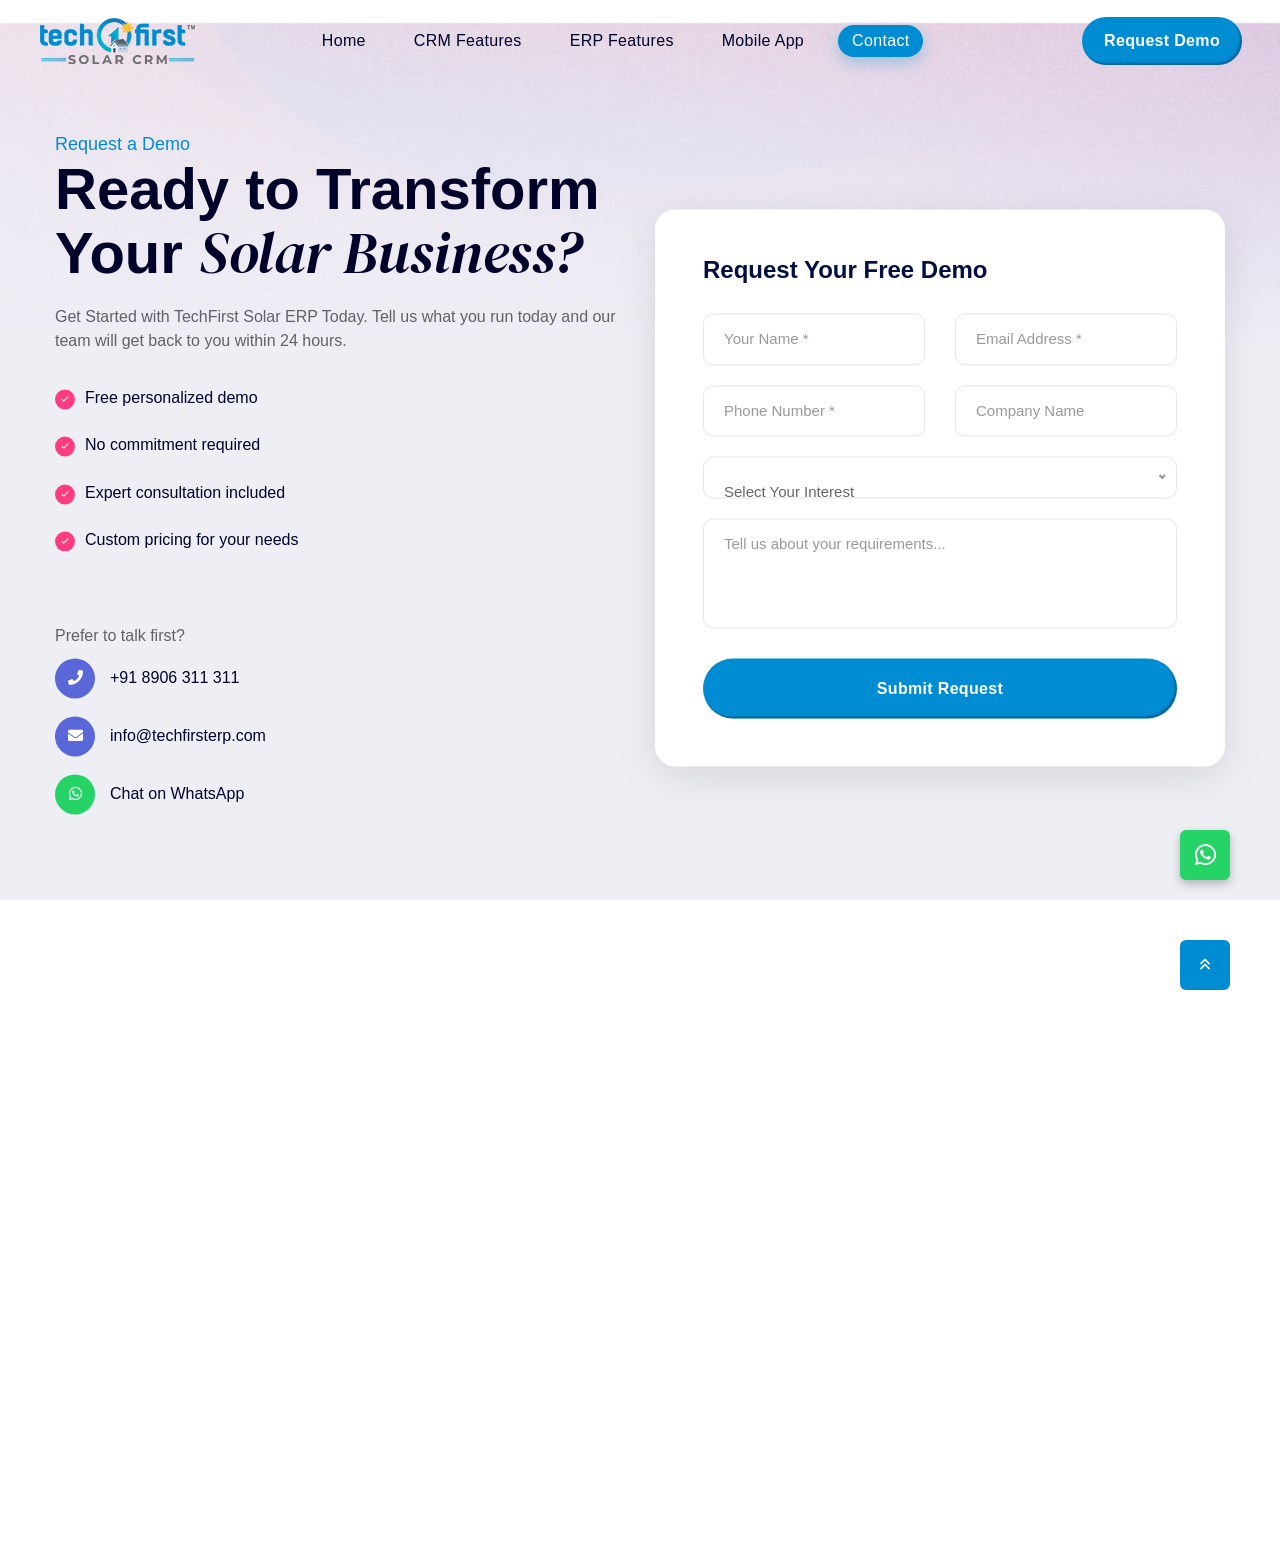
==== commit 4f6dde68: "UPDATE" ====
--- a/contact.html
+++ b/contact.html
@@ -4,8 +4,8 @@
 <head>
     <meta charset="utf-8">
     <meta http-equiv="x-ua-compatible" content="ie=edge">
-    <title>Contact TechFirst Solar CRM ERP | Request a Demo</title>
-    <meta name="description" content="Request a personalized demo of TechFirst Solar CRM ERP and get expert consultation for your solar business management needs.">
+        <title>Contact TechFirst Solar | Request a CRM or ERP Demo</title>
+        <meta name="description" content="Request a personalized demo of TechFirst Solar CRM, ERP and Mobile App. Call +91 8906 311 311 or message us on WhatsApp and get a reply within 24 hours.">
     <meta name="viewport" content="width=device-width, initial-scale=1">
 
     <link rel="shortcut icon" type="image/x-icon" href="assets/img/favicon.png">
@@ -118,7 +118,7 @@
                                 <div class="tp-browser-section-box mb-30">
                                     <p class="tp-integration-subtitle">Request a Demo</p>
                                     <h1 class="tp-section-title-3 pb-20">Ready to Transform Your <span>Solar Business?</span></h1>
-                                    <p class="pb-20">Get Started with TechFirst Solar CRM ERP Today. Fill out the form and our team will contact you within 24 hours.</p>
+                                    <p class="pb-20">Get Started with TechFirst Solar ERP Today. Tell us what you run today and our team will get back to you within 24 hours.</p>
                                     <div class="tp-about__list">
                                         <ul>
                                             <li><i class="fal fa-check"></i>Free personalized demo</li>
@@ -129,41 +129,43 @@
                                     </div>
                                     <div class="tp-browser-section-box mt-30">
                                         <p class="mb-10">Prefer to talk first?</p>
-                                        <a class="tp-about__list-item" href="tel:+918906311311"><i class="fas fa-phone"></i> +91 8906 311 311</a>
-                                        <a class="tp-about__list-item" href="mailto:info@techfirsterp.com"><i class="fas fa-envelope"></i> info@techfirsterp.com</a>
+                                        <a class="tp-about__list-item" href="tel:+918906311311"><i class="fas fa-phone"></i> <span>+91 8906 311 311</span></a>
+                                        <a class="tp-about__list-item" href="mailto:info@techfirsterp.com"><i class="fas fa-envelope"></i> <span>info@techfirsterp.com</span></a>
+                                        <a class="tp-about__list-item tp-about__list-item--whatsapp" href="https://wa.me/918906311311?text=Hi%20TechFirst%20ERP%2C%20I%20would%20like%20a%20demo%20of%20the%20Solar%20CRM%20and%20ERP." target="_blank" rel="noopener noreferrer"><i class="fab fa-whatsapp"></i> <span>Chat on WhatsApp</span></a>
                                     </div>
                                 </div>
                             </div>
                             <div class="col-xl-6 col-lg-6 wow tpfadeRight" data-wow-duration=".9s" data-wow-delay=".5s">
-                                <div class="demo-form-wrapper p-5" style="background: #fff; border-radius: 20px; box-shadow: 0 10px 40px rgba(0,0,0,0.1);">
-                                    <h2 class="mb-30" style="color: #01103D; font-size: 24px;">Request Your Free Demo</h2>
+                                <div class="demo-form-wrapper p-5">
+                                    <h2 class="mb-30 demo-form__title">Request Your Free Demo</h2>
                                     <form action="mailto:info@techfirsterp.com" method="post" enctype="text/plain" class="demo-request-form">
                                         <div class="row">
                                             <div class="col-md-6 mb-20">
-                                                <input type="text" name="name" placeholder="Your Name *" aria-label="Your Name" required style="width: 100%; padding: 15px 20px; border: 1px solid #e5e5e5; border-radius: 10px; font-size: 15px; transition: all 0.3s ease;">
+                                                <input type="text" class="demo-request-form__field" name="name" autocomplete="name" placeholder="Your Name *" aria-label="Your Name" required>
                                             </div>
                                             <div class="col-md-6 mb-20">
-                                                <input type="email" name="email" placeholder="Email Address *" aria-label="Email Address" required style="width: 100%; padding: 15px 20px; border: 1px solid #e5e5e5; border-radius: 10px; font-size: 15px; transition: all 0.3s ease;">
+                                                <input type="email" class="demo-request-form__field" name="email" autocomplete="email" placeholder="Email Address *" aria-label="Email Address" required>
                                             </div>
                                             <div class="col-md-6 mb-20">
-                                                <input type="tel" name="phone" placeholder="Phone Number *" aria-label="Phone Number" required style="width: 100%; padding: 15px 20px; border: 1px solid #e5e5e5; border-radius: 10px; font-size: 15px; transition: all 0.3s ease;">
+                                                <input type="tel" class="demo-request-form__field" name="phone" autocomplete="tel" placeholder="Phone Number *" aria-label="Phone Number" required>
                                             </div>
                                             <div class="col-md-6 mb-20">
-                                                <input type="text" name="company" placeholder="Company Name" aria-label="Company Name" style="width: 100%; padding: 15px 20px; border: 1px solid #e5e5e5; border-radius: 10px; font-size: 15px; transition: all 0.3s ease;">
+                                                <input type="text" class="demo-request-form__field" name="company" autocomplete="organization" placeholder="Company Name" aria-label="Company Name">
                                             </div>
                                             <div class="col-12 mb-20">
-                                                <select name="interest" aria-label="Select Your Interest" style="width: 100%; padding: 15px 20px; border: 1px solid #e5e5e5; border-radius: 10px; font-size: 15px; color: #666; background: #fff; transition: all 0.3s ease;">
+                                                <select class="demo-request-form__field demo-request-form__select" name="interest" aria-label="Select Your Interest">
                                                     <option value="">Select Your Interest</option>
                                                     <option value="crm">Solar CRM Only</option>
                                                     <option value="erp">Solar ERP Only</option>
+                                                    <option value="mobile">Mobile App</option>
                                                     <option value="both">Both CRM &amp; ERP</option>
                                                 </select>
                                             </div>
                                             <div class="col-12 mb-25">
-                                                <textarea name="message" rows="4" placeholder="Tell us about your requirements..." aria-label="Your Requirements" style="width: 100%; padding: 15px 20px; border: 1px solid #e5e5e5; border-radius: 10px; font-size: 15px; resize: none; transition: all 0.3s ease;"></textarea>
+                                                <textarea class="demo-request-form__field demo-request-form__message" name="message" rows="4" placeholder="Tell us about your requirements..." aria-label="Your Requirements"></textarea>
                                             </div>
                                             <div class="col-12">
-                                                <button type="submit" class="tp-btn-blue-lg tp-btn-hover alt-color-black w-100" style="border: none; cursor: pointer;">
+                                                <button type="submit" class="tp-btn-blue-lg tp-btn-hover alt-color-black w-100 demo-request-form__submit">
                                                     <span>Submit Request</span>
                                                     <b></b>
                                                 </button>
@@ -175,20 +177,6 @@
                         </div>
                     </div>
                 </div>
-                <style>
-                    .demo-request-form input:focus,
-                    .demo-request-form select:focus,
-                    .demo-request-form textarea:focus {
-                        border-color: #5a67d8;
-                        outline: none;
-                        box-shadow: 0 0 0 3px rgba(90, 103, 216, 0.1);
-                    }
-                    .demo-request-form input::placeholder,
-                    .demo-request-form textarea::placeholder {
-                        color: #999;
-                    }
-                </style>
-
                 <footer>
                     <div class="tp-footer-slide pb-80">
                         <div class="container-fluid g-0">
@@ -251,7 +239,7 @@
                         <div class="tp-footer__area tp-footer__tp-border-bottom">
                             <div class="container">
                                 <div class="row">
-                                    <div class="col-xl-3 col-lg-3 col-md-6 pb-30 wow tpfadeUp" data-wow-duration=".9s" data-wow-delay=".3s">
+                                    <div class="col-xl-3 col-lg-6 col-md-6 pb-30 wow tpfadeUp" data-wow-duration=".9s" data-wow-delay=".3s">
                                         <div class="tp-footer__widget footer-widget-3 footer-col-3-1">
                                             <div class="tp-footer__logo mb-25">
                                                 <a href="index.html">
@@ -285,37 +273,35 @@
                                             </div>
                                         </div>
                                     </div>
-                                    <div class="col-xl-3 col-lg-3 col-md-6 pb-30 wow tpfadeUp" data-wow-duration=".9s" data-wow-delay=".5s">
+                                    <div class="col-xl-4 col-lg-6 col-md-6 pb-30 wow tpfadeUp" data-wow-duration=".9s" data-wow-delay=".5s">
                                         <div class="tp-footer__widget footer-widget-3 footer-col-3-2">
                                             <h2 class="tp-footer__widget-title">CRM Features</h2>
                                             <div class="tp-footer__content">
                                                 <ul>
-                                                    <li><a href="crm-features.html">User Management</a></li>
-                                                    <li><a href="crm-features.html">Lead Management</a></li>
-                                                    <li><a href="crm-features.html">Quotation Management</a></li>
-                                                    <li><a href="crm-features.html">Sales Order Management</a></li>
-                                                    <li><a href="crm-features.html">Payment Management</a></li>
-                                                    <li><a href="mobile-app.html">Reports &amp; Analysis</a></li>
+                                                    <li><a href="crm-features.html#pipeline">Enquiry to Completion Pipeline</a></li>
+                                                    <li><a href="crm-features.html#status-engines">Status Engines &amp; Business Rules</a></li>
+                                                    <li><a href="crm-features.html#users-access">Users, Roles &amp; Access</a></li>
+                                                    <li><a href="crm-features.html">Full CRM Tour</a></li>
+                                                    <li><a href="mobile-app.html">Mobile App</a></li>
                                                 </ul>
                                             </div>
                                         </div>
                                     </div>
-                                    <div class="col-xl-2 col-lg-2 col-md-6 pb-30 wow tpfadeUp" data-wow-duration=".9s" data-wow-delay=".7s">
+                                    <div class="col-xl-2 col-lg-6 col-md-6 pb-30 wow tpfadeUp" data-wow-duration=".9s" data-wow-delay=".7s">
                                         <div class="tp-footer__widget footer-widget-3 footer-col-3-3">
                                             <h2 class="tp-footer__widget-title">ERP Features</h2>
                                             <div class="tp-footer__content">
                                                 <ul>
-                                                    <li><a href="erp-features.html">Warehouse Stock</a></li>
-                                                    <li><a href="erp-features.html">Purchase Order</a></li>
-                                                    <li><a href="erp-features.html">Good Receipt</a></li>
-                                                    <li><a href="erp-features.html">Delivery Challan</a></li>
-                                                    <li><a href="erp-features.html">Projectwise Stock</a></li>
-                                                    <li><a href="mobile-app.html">Report &amp; Analysis</a></li>
+                                                    <li><a href="erp-features.html#erp-flow">Item Master to Report</a></li>
+                                                    <li><a href="erp-features.html#erp-modules">The Nine Modules</a></li>
+                                                    <li><a href="erp-features.html#erp-ledger">Serial &amp; Stock Tracking</a></li>
+                                                    <li><a href="erp-features.html#erp-reports">Reports &amp; Analysis</a></li>
+                                                    <li><a href="erp-features.html">Full ERP Tour</a></li>
                                                 </ul>
                                             </div>
                                         </div>
                                     </div>
-                                    <div class="col-xl-4 col-lg-4 col-md-6 pb-30 wow tpfadeUp" data-wow-duration=".9s" data-wow-delay=".9s">
+                                    <div class="col-xl-3 col-lg-6 col-md-6 pb-30 wow tpfadeUp" data-wow-duration=".9s" data-wow-delay=".9s">
                                         <div class="tp-footer__widget footer-widget-3 footer-col-3-4">
                                             <h2 class="tp-footer__widget-title">Get In Touch</h2>
                                             <div class="tp-footer__input mb-35 p-relative">
@@ -351,7 +337,7 @@
                                 <div class="row justify-content-center">
                                     <div class="col-xl-6 col-lg-6 col-md-6">
                                         <div class="tp-copyright__text tp-copyright__text-3 text-center">
-                                            <span>Copyright &copy; 2025 <a href="https://www.techfirsterp.com" target="_blank">TechFirst ERP</a>. All Rights Reserved.</span>
+                                            <span>Copyright &copy; 2026 <a href="https://www.techfirsterp.com" target="_blank">TechFirst ERP</a>. All Rights Reserved.</span>
                                         </div>
                                     </div>
                                 </div>
--- a/assets/css/style.css
+++ b/assets/css/style.css
@@ -15654,6 +15654,7 @@
     --erp-mute: #9A9DA7;
     --erp-line: #EBECF0;
     --erp-soft: #F7F9FB;
+    --home-ink: #0A6FAE;
     --erp-radius: 20px;
 }
 
@@ -16243,26 +16244,29 @@
 
 /* ---------- reports band ---------- */
 #erp-page .erp-reports {
-    background: linear-gradient(180deg, #000229 0%, #1117A0 100%);
+    background: #F0F8FF;
     overflow: hidden;
 }
 
-#erp-page .erp-reports .erp-heading {
-    color: var(--tp-common-white);
-}
-
-#erp-page .erp-reports .erp-heading span {
-    color: #7ED6F7;
-}
-
-#erp-page .erp-reports .erp-lead {
-    color: rgba(255, 255, 255, 0.72);
-}
-
-#erp-page .erp-reports .erp-eyebrow {
-    border-color: rgba(255, 255, 255, 0.22);
-    background: rgba(255, 255, 255, 0.08);
-    color: #7ED6F7;
+#erp-page .erp-reports .erp-report {
+    border: 1px solid var(--erp-line);
+    background: var(--tp-common-white);
+}
+
+#erp-page .erp-reports .erp-report:hover {
+    background: var(--erp-soft);
+}
+
+#erp-page .erp-reports .erp-report i {
+    color: var(--erp-blue);
+}
+
+#erp-page .erp-reports .erp-report h4 {
+    color: var(--erp-navy);
+}
+
+#erp-page .erp-reports .erp-report p {
+    color: var(--erp-body);
 }
 
 #erp-page .erp-report {
@@ -16473,11 +16477,246 @@
 /* The CRM hero is a live 1351x600 dashboard mockup in assets/crm-dashboard.html
    rather than a flat screenshot, so the frame just gives it the box to fill -
    no object-fit needed, and the mockup's own page background carries the edges. */
-.tp-hero-3-full-width .tp-hero-3-main-thumb iframe {
-    display: block;
-    width: 100%;
-    height: 100%;
-    border: 0px;
+    .tp-hero-3-full-width .tp-hero-3-main-thumb iframe {
+        display: block;
+        width: 100%;
+        height: 100%;
+        border: 0px;
+    }
+
+    /* MOBILE DASHBOARD HEIGHT
+       The frame is a 1351x600 (approx 2.25:1) letterbox, so on a 390px phone it
+       was only ~167px tall - far too short to read a dashboard, and the copy
+       above it had to be dropped to fit. Below 768px the ratio is released for a
+       height that scales with the screen instead: the floor keeps the mockup
+       usable on small phones, the cap stops a tablet from turning the hero into
+       a wall of dashboard, and the vh term follows the device either way.
+       Scoped to the two dashboard heroes via the same page hooks as the teal
+       borders above, so the index hero - which uses the identical class names for
+       a static screenshot - keeps its original 2.25:1 crop. */
+    @media only screen and (max-width: 767px) {
+        #crm-features .tp-hero-3-full-width .tp-hero-3-main-thumb,
+        .erp-hero .tp-hero-3-full-width .tp-hero-3-main-thumb {
+            aspect-ratio: auto;
+            height: 58vh;
+            min-height: 380px;
+            max-height: 520px;
+        }
+    }
+
+
+/* ==========================================================================
+   HERO DASHBOARD REVEAL
+   Shared by the CRM and ERP heroes, which both embed a live 1351x600 dashboard
+   mockup inside .tp-hero-3-main-thumb. A frosted layer sits over the mockup so
+   the hero reads as a product shot rather than a wall of numbers, and the
+   "Explore Dashboard" button fades that layer away to leave the dashboard
+   sharp and fully readable.
+
+   The locked state is driven by .is-revealed on the frame, so revealing never
+   re-renders or re-requests the mockup - only the layer above it animates out.
+   The plain rgba wash is the fallback for browsers without backdrop-filter,
+   where the dashboard stays dimmed but readable behind the panel.
+
+   The overlay copy is built from <p> rather than a heading on purpose: on both
+   pages the dashboard frame comes before the hero <h1> in the source order, so
+   a heading here would sit above the h1 in the document outline.
+   ========================================================================== */
+
+.tp-dashboard-lock {
+    position: absolute;
+    inset: 0;
+    z-index: 6;
+    display: flex;
+    padding: 40px 24px;
+    text-align: center;
+    background-color: rgba(0, 2, 41, 0.45);
+    -webkit-backdrop-filter: blur(7px) saturate(115%);
+    backdrop-filter: blur(7px) saturate(115%);
+    overflow-y: auto;
+    transition: opacity 0.5s ease, visibility 0.5s ease;
+}
+
+/* The even navy wash alone lands the copy on a muddy mid-tone against the light
+   mockup, which fails contrast for the 15px body line. This radial deepens the
+   navy only behind the copy and lets it fall away to nothing at the edges, so
+   the dashboard stays clearly visible around the panel while the text sits on a
+   dark enough field to read. */
+.tp-dashboard-lock::before {
+    position: absolute;
+    inset: 0;
+    background: radial-gradient(ellipse at center, rgba(0, 2, 41, 0.62) 0%, rgba(0, 2, 41, 0.34) 48%, rgba(0, 2, 41, 0) 74%);
+    content: "";
+    pointer-events: none;
+}
+
+.tp-hero-3-main-thumb.is-revealed .tp-dashboard-lock {
+    opacity: 0;
+    visibility: hidden;
+    pointer-events: none;
+}
+
+/* margin:auto rather than align-items/justify-content:center. The frame keeps a
+   1351x600 aspect ratio, so on a 390px phone the frame is only ~167px tall and
+   the panel can be taller than it. Centring with auto margins keeps the copy
+   centred when it fits and falls back to the top when it does not, whereas
+   align-items:center would push the top of the panel out of the scrollable
+   area and strand the button. */
+.tp-dashboard-lock__inner {
+    position: relative;
+    z-index: 1;
+    max-width: 560px;
+    margin: auto;
+}
+
+/* The copy flips to light to sit on the dark wash, and the halo flips with it.
+   Both mockups are light-themed (#f5f7f8 page, #fff cards) so the dashboard
+   still reads clearly through a 45% navy veil at a 7px blur. */
+.tp-dashboard-lock__eyebrow,
+.tp-dashboard-lock__title,
+.tp-dashboard-lock__text {
+    text-shadow: 0px 1px 12px rgba(0, 2, 41, 0.75);
+}
+
+.tp-dashboard-lock__eyebrow {
+    margin-bottom: 10px;
+    color: #7fe3f0;
+    font-size: 13px;
+    font-weight: 700;
+    letter-spacing: 0.12em;
+    text-transform: uppercase;
+}
+
+.tp-dashboard-lock__title {
+    margin-bottom: 12px;
+    color: var(--tp-common-white);
+    font-size: 30px;
+    font-weight: 700;
+    line-height: 1.2;
+}
+
+.tp-dashboard-lock__text {
+    margin-bottom: 26px;
+    color: rgba(255, 255, 255, 0.82);
+    font-size: 15px;
+    line-height: 1.7;
+}
+
+/* Same pill + black circle wipe as .erp-btn / .app-btn, restated here so one
+   rule can serve both the CRM and the ERP hero. */
+.tp-dashboard-lock__btn {
+    position: relative;
+    z-index: 2;
+    display: inline-flex;
+    align-items: center;
+    gap: 10px;
+    padding: 16px 30px;
+    border: 1px solid transparent;
+    border-radius: 999px;
+    background-color: #008cd2;
+    color: var(--tp-common-white);
+    box-shadow: 0px 14px 30px rgba(0, 140, 210, 0.28);
+    font-size: 15px;
+    font-weight: 700;
+    line-height: 1;
+    overflow: hidden;
+    cursor: pointer;
+    transition: color 0.35s ease, box-shadow 0.25s ease;
+}
+
+.tp-dashboard-lock__btn::before {
+    position: absolute;
+    top: 50%;
+    left: 50%;
+    z-index: 1;
+    width: 0px;
+    height: 0px;
+    border-radius: 50%;
+    background-color: var(--tp-common-black);
+    content: "";
+    transform: translate(-50%, -50%);
+    transition: width 0.7s ease, height 0.7s ease;
+}
+
+.tp-dashboard-lock__btn:hover::before {
+    width: 400px;
+    height: 400px;
+}
+
+.tp-dashboard-lock__btn>* {
+    position: relative;
+    z-index: 2;
+}
+
+.tp-dashboard-lock__btn:hover {
+    color: var(--tp-common-white);
+    box-shadow: 0px 16px 34px rgba(0, 2, 41, 0.32);
+}
+
+.tp-dashboard-lock__btn:focus-visible {
+    outline: 2px solid var(--tp-common-black);
+    outline-offset: 3px;
+}
+
+/* The lock is decorative on a short hero, so stack the copy tighter and drop the
+   blur radius rather than letting the panel push past the frame. */
+@media only screen and (max-width: 767px) {
+    .tp-dashboard-lock {
+        padding: 20px 16px;
+        -webkit-backdrop-filter: blur(5px) saturate(110%);
+        backdrop-filter: blur(5px) saturate(110%);
+    }
+
+    .tp-dashboard-lock__title {
+        margin-bottom: 8px;
+        font-size: 21px;
+    }
+
+    .tp-dashboard-lock__text {
+        margin-bottom: 18px;
+        font-size: 14px;
+        line-height: 1.6;
+    }
+
+    .tp-dashboard-lock__btn {
+        padding: 13px 24px;
+        font-size: 14px;
+    }
+}
+
+/* The description used to be dropped below 575px because the 1351x600 frame was
+   shorter than the copy plus the button. The taller mobile frame above now
+   leaves room for it, so the copy stays intact down to the smallest phones and
+   the button is no longer the only thing keeping its balance. The scrolling on
+   .tp-dashboard-lock remains as a last-resort backstop. */
+
+@media only screen and (max-width: 400px) {
+    .tp-dashboard-lock {
+        padding: 12px 12px;
+    }
+
+    .tp-dashboard-lock__eyebrow {
+        margin-bottom: 6px;
+        font-size: 11px;
+        letter-spacing: 0.08em;
+    }
+
+    .tp-dashboard-lock__title {
+        margin-bottom: 10px;
+        font-size: 18px;
+    }
+
+    .tp-dashboard-lock__btn {
+        padding: 12px 20px;
+        font-size: 13px;
+    }
+}
+
+@media (prefers-reduced-motion: reduce) {
+    .tp-dashboard-lock,
+    .tp-dashboard-lock__btn::before {
+        transition: none;
+    }
 }
 
 /* ==========================================================================
@@ -16939,58 +17178,48 @@
 
 /* ---------- offline / why band ---------- */
 #app-page .app-why {
-    background: linear-gradient(180deg, #000229 0%, #1117A0 100%);
+    background: #F0F8FF;
     overflow: hidden;
 }
 
-#app-page .app-why .app-heading {
-    color: var(--tp-common-white);
-}
-
-#app-page .app-why .app-heading span {
-    color: #7ED6F7;
-}
-
-#app-page .app-why .app-lead {
-    color: rgba(255, 255, 255, 0.72);
-}
-
+/* on the light band the heading and lead inherit the same navy / body tokens as
+   every other section; the eyebrow and the item cards need their own rules,
+   because the default --erp-blue only reaches 3.7:1 as 12px text on #F0F8FF. */
 #app-page .app-why .app-eyebrow {
-    border-color: rgba(255, 255, 255, 0.22);
-    background: rgba(255, 255, 255, 0.08);
-    color: #7ED6F7;
+    color: var(--home-ink);
 }
 
 #app-page .app-why__item {
     height: 100%;
     padding: 28px 24px;
-    border: 1px solid rgba(255, 255, 255, 0.14);
+    border: 1px solid var(--erp-line);
     border-radius: 18px;
-    background: rgba(255, 255, 255, 0.06);
-    transition: background-color 0.3s ease, transform 0.3s ease;
+    background: var(--tp-common-white);
+    transition: border-color 0.3s ease, transform 0.3s ease, box-shadow 0.3s ease;
 }
 
 #app-page .app-why__item:hover {
-    background: rgba(255, 255, 255, 0.11);
+    border-color: rgba(0, 140, 210, 0.45);
+    box-shadow: 0 20px 44px rgba(0, 2, 41, 0.08);
     transform: translateY(-4px);
 }
 
 #app-page .app-why__item i {
     margin-bottom: 16px;
-    color: #7ED6F7;
+    color: var(--home-ink);
     font-size: 21px;
 }
 
 #app-page .app-why__item h4 {
     margin-bottom: 8px;
-    color: var(--tp-common-white);
+    color: var(--erp-navy);
     font-size: 17px;
     font-weight: 800;
 }
 
 #app-page .app-why__item p {
     margin: 0px;
-    color: rgba(255, 255, 255, 0.7);
+    color: var(--erp-body);
     font-size: 14px;
     line-height: 1.65;
 }
@@ -17076,6 +17305,717 @@
     #erp-page .erp-btn::before,
     #app-page .app-btn::before,
     #app-page .app-store::before {
+        transition: none;
+    }
+}
+
+/* ==========================================================================
+   HOME PAGE
+   Scoped to #home-page so nothing leaks into the other pages. Reuses the
+   tokens and primitives from the ERP and app pages above - the navy/blue
+   palette, the eyebrow/heading/lead triple, and the button whose black circle
+   wipes in from the centre - and adds the home-only pieces: the hero, the stat
+   rail, the dark one-record band, the lifecycle rail, the three surface cards,
+   the capability grid, the audience cards and the closing CTA.
+
+   The hero keeps the theme's own full-width screenshot frame
+   (assets/img/hero/index.png) and its left-hand shape, so the transparent
+   navbar and the shared 1351x600 hero sizing are untouched.
+   ========================================================================== */
+
+#home-page {
+    --erp-navy: #000229;
+    --erp-blue: #008cd2;
+    --erp-indigo: #1117A0;
+    --erp-body: #5F6368;
+    --erp-mute: #9A9DA7;
+    --erp-line: #EBECF0;
+    --erp-soft: #F7F9FB;
+    --erp-radius: 20px;
+    /* --erp-blue is a bright brand tone that measures 3.7:1 on white - fine for
+       the large headings it tints, but short of the 4.5:1 that small text needs.
+       This is the same hue stepped down, used for the small labels, links and
+       icons on this page so they clear AA without changing the brand colour of
+       the buttons and headings. Scoped to the home page, not a shared token. */
+    --home-ink: #0A6FAE;
+    --home-ink-soft: #6B6F79;
+}
+
+#home-page .home-section {
+    padding: 110px 0px;
+    position: relative;
+}
+
+#home-page .home-eyebrow {
+    display: inline-block;
+    margin-bottom: 18px;
+    padding: 7px 16px;
+    border: 1px solid var(--erp-line);
+    border-radius: 999px;
+    background: var(--tp-common-white);
+    color: var(--home-ink);
+    font-size: 12px;
+    font-weight: 800;
+    letter-spacing: 0.14em;
+    text-transform: uppercase;
+}
+
+#home-page .home-heading {
+    margin-bottom: 18px;
+    color: var(--erp-navy);
+    font-size: 44px;
+    font-weight: 800;
+    line-height: 1.12;
+    letter-spacing: -0.02em;
+}
+
+#home-page .home-heading span {
+    color: var(--erp-blue);
+}
+
+#home-page .home-lead {
+    max-width: 720px;
+    margin-bottom: 0px;
+    color: var(--erp-body);
+    font-size: 17px;
+    line-height: 1.7;
+}
+
+#home-page .home-section-head {
+    margin-bottom: 60px;
+    text-align: center;
+}
+
+#home-page .home-section-head .home-lead {
+    margin: 0px auto;
+}
+
+/* ---------- buttons ---------- */
+#home-page .home-btn {
+    position: relative;
+    z-index: 2;
+    display: inline-flex;
+    align-items: center;
+    gap: 10px;
+    padding: 16px 30px;
+    border: 1px solid transparent;
+    border-radius: 999px;
+    font-size: 15px;
+    font-weight: 700;
+    line-height: 1;
+    overflow: hidden;
+    transition: color 0.35s ease, border-color 0.35s ease, box-shadow 0.25s ease;
+}
+
+#home-page .home-btn::before {
+    position: absolute;
+    top: 50%;
+    left: 50%;
+    z-index: 1;
+    width: 0px;
+    height: 0px;
+    border-radius: 50%;
+    background-color: var(--tp-common-black);
+    content: "";
+    transform: translate(-50%, -50%);
+    transition: width 0.7s ease, height 0.7s ease;
+}
+
+#home-page .home-btn:hover::before {
+    width: 400px;
+    height: 400px;
+}
+
+#home-page .home-btn>* {
+    position: relative;
+    z-index: 2;
+}
+
+#home-page .home-btn--primary {
+    background: var(--home-ink);
+    color: var(--tp-common-white);
+}
+
+#home-page .home-btn--primary:hover {
+    color: var(--tp-common-white);
+}
+
+#home-page .home-btn--ghost {
+    border-color: var(--erp-line);
+    background: var(--tp-common-white);
+    color: var(--erp-navy);
+}
+
+#home-page .home-btn--ghost:hover {
+    color: var(--tp-common-white);
+}
+
+/* ---------- hero ---------- */
+#home-page .home-hero {
+    background: linear-gradient(180deg, #FFFFFF 0%, #F7F9FB 100%);
+    overflow: hidden;
+}
+
+#home-page .home-hero__copy {
+    position: relative;
+    z-index: 5;
+    padding: 56px 0px 30px;
+    text-align: center;
+}
+
+#home-page .home-hero__copy .home-lead {
+    max-width: 800px;
+    margin: 0px auto;
+}
+
+#home-page .home-hero__title {
+    margin-bottom: 22px;
+    color: var(--erp-navy);
+    font-size: 58px;
+    font-weight: 800;
+    line-height: 1.06;
+    letter-spacing: -0.03em;
+}
+
+#home-page .home-hero__title span {
+    color: var(--erp-blue);
+}
+
+#home-page .home-hero__actions {
+    display: flex;
+    flex-wrap: wrap;
+    gap: 14px;
+    justify-content: center;
+    margin-top: 34px;
+}
+
+#home-page .home-hero__points {
+    display: flex;
+    flex-wrap: wrap;
+    gap: 14px 30px;
+    justify-content: center;
+    margin: 32px 0px 0px;
+    padding: 0px;
+    list-style: none;
+}
+
+#home-page .home-hero__points li {
+    display: flex;
+    align-items: center;
+    gap: 9px;
+    color: var(--erp-body);
+    font-size: 15px;
+    font-weight: 600;
+}
+
+#home-page .home-hero__points i {
+    color: var(--home-ink);
+    font-size: 13px;
+}
+
+/* ---------- stat rail ---------- */
+#home-page .home-stats {
+    display: grid;
+    grid-template-columns: repeat(4, minmax(0, 1fr));
+    border: 1px solid var(--erp-line);
+    border-radius: 24px;
+    background: var(--tp-common-white);
+    box-shadow: 0 18px 44px rgba(0, 2, 41, 0.06);
+    list-style: none;
+    overflow: hidden;
+}
+
+#home-page .home-stats li {
+    padding: 34px 26px;
+    text-align: center;
+}
+
+#home-page .home-stats li+li {
+    border-left: 1px solid var(--erp-line);
+}
+
+#home-page .home-stats__num {
+    display: block;
+    margin-bottom: 8px;
+    color: var(--erp-navy);
+    font-size: 44px;
+    font-weight: 800;
+    line-height: 1;
+    letter-spacing: -0.02em;
+}
+
+#home-page .home-stats__label {
+    display: block;
+    color: var(--erp-body);
+    font-size: 15px;
+    line-height: 1.5;
+}
+
+/* ---------- the one record ---------- */
+#home-page .home-thread {
+    padding: 100px 0px;
+    background: #F0F8FF;
+}
+
+/* the eyebrow, heading and lead need no rules of their own here - on a light
+   band they inherit the same navy / blue / body tokens as every other
+   section, so only the item cards below need to be re-surfaced. */
+
+#home-page .home-thread__grid {
+    display: grid;
+    grid-template-columns: repeat(2, minmax(0, 1fr));
+    gap: 60px;
+    align-items: center;
+}
+
+#home-page .home-thread__list {
+    display: grid;
+    gap: 14px;
+    margin: 0px;
+    padding: 0px;
+    list-style: none;
+}
+
+#home-page .home-thread__item {
+    display: flex;
+    gap: 16px;
+    padding: 20px 22px;
+    border: 1px solid var(--erp-line);
+    border-radius: 16px;
+    background: var(--tp-common-white);
+    transition: border-color 0.3s ease, transform 0.3s ease, box-shadow 0.3s ease;
+}
+
+#home-page .home-thread__item:hover {
+    border-color: rgba(0, 140, 210, 0.45);
+    box-shadow: 0 20px 44px rgba(0, 2, 41, 0.08);
+    transform: translateY(-5px);
+}
+
+#home-page .home-thread__item i {
+    flex-shrink: 0;
+    margin-top: 3px;
+    color: var(--home-ink);
+    font-size: 19px;
+}
+
+#home-page .home-thread__item h3 {
+    margin-bottom: 5px;
+    color: var(--erp-navy);
+    font-size: 17px;
+    font-weight: 700;
+}
+
+#home-page .home-thread__item p {
+    margin: 0px;
+    color: var(--erp-body);
+    font-size: 14px;
+    line-height: 1.65;
+}
+
+/* ---------- lifecycle rail ---------- */
+#home-page .home-rail {
+    display: grid;
+    grid-template-columns: repeat(3, minmax(0, 1fr));
+    gap: 30px;
+    margin: 0px;
+    padding: 0px;
+    list-style: none;
+}
+
+#home-page .home-rail__step {
+    height: 100%;
+    padding: 34px 30px;
+    border: 1px solid var(--erp-line);
+    border-radius: var(--erp-radius);
+    background: var(--tp-common-white);
+    transition: border-color 0.3s ease, transform 0.3s ease, box-shadow 0.3s ease;
+}
+
+#home-page .home-rail__step:hover {
+    border-color: rgba(0, 140, 210, 0.45);
+    box-shadow: 0 20px 44px rgba(0, 2, 41, 0.08);
+    transform: translateY(-5px);
+}
+
+#home-page .home-rail__node {
+    display: inline-flex;
+    align-items: center;
+    justify-content: center;
+    width: 46px;
+    height: 46px;
+    margin-bottom: 20px;
+    border-radius: 14px;
+    background: rgba(0, 140, 210, 0.1);
+    color: var(--home-ink);
+    font-size: 15px;
+    font-weight: 800;
+}
+
+#home-page .home-rail__step h3 {
+    margin-bottom: 10px;
+    color: var(--erp-navy);
+    font-size: 20px;
+    font-weight: 700;
+    line-height: 1.3;
+}
+
+#home-page .home-rail__step p {
+    margin: 0px;
+    color: var(--erp-body);
+    font-size: 15px;
+    line-height: 1.7;
+}
+
+/* ---------- the three surfaces ---------- */
+#home-page .home-surfaces {
+    display: grid;
+    grid-template-columns: repeat(3, minmax(0, 1fr));
+    gap: 30px;
+}
+
+#home-page .home-surface {
+    display: flex;
+    flex-direction: column;
+    height: 100%;
+    padding: 36px 32px;
+    border: 1px solid var(--erp-line);
+    border-radius: var(--erp-radius);
+    background: var(--tp-common-white);
+    transition: border-color 0.3s ease, transform 0.3s ease, box-shadow 0.3s ease;
+}
+
+#home-page .home-surface:hover {
+    border-color: rgba(0, 140, 210, 0.45);
+    box-shadow: 0 22px 48px rgba(0, 2, 41, 0.09);
+    transform: translateY(-5px);
+}
+
+#home-page .home-surface__icon {
+    display: inline-flex;
+    align-items: center;
+    justify-content: center;
+    width: 60px;
+    height: 60px;
+    margin-bottom: 22px;
+    border-radius: 18px;
+    background: rgba(0, 140, 210, 0.1);
+    color: var(--home-ink);
+    font-size: 24px;
+}
+
+#home-page .home-surface__tag {
+    align-self: flex-start;
+    margin-bottom: 14px;
+    padding: 5px 12px;
+    border-radius: 999px;
+    background: var(--erp-soft);
+    color: var(--erp-indigo);
+    font-size: 11px;
+    font-weight: 800;
+    letter-spacing: 0.12em;
+    text-transform: uppercase;
+}
+
+#home-page .home-surface h3 {
+    margin-bottom: 10px;
+    color: var(--erp-navy);
+    font-size: 22px;
+    font-weight: 800;
+}
+
+#home-page .home-surface p {
+    margin: 0px 0px 20px;
+    color: var(--erp-body);
+    font-size: 15px;
+    line-height: 1.7;
+}
+
+#home-page .home-surface__list {
+    display: grid;
+    gap: 10px;
+    margin: 0px 0px 26px;
+    padding: 0px;
+    list-style: none;
+}
+
+#home-page .home-surface__list li {
+    display: flex;
+    gap: 10px;
+    color: var(--erp-body);
+    font-size: 14px;
+    line-height: 1.6;
+}
+
+#home-page .home-surface__list i {
+    flex-shrink: 0;
+    margin-top: 2px;
+    color: var(--home-ink);
+    font-size: 13px;
+}
+
+#home-page .home-surface__link {
+    display: inline-flex;
+    align-items: center;
+    gap: 9px;
+    margin-top: auto;
+    color: var(--home-ink);
+    font-size: 15px;
+    font-weight: 700;
+    transition: gap 0.3s ease, color 0.3s ease;
+}
+
+#home-page .home-surface__link:hover {
+    gap: 15px;
+    color: var(--erp-indigo);
+}
+
+/* ---------- capability grid ---------- */
+#home-page .home-caps {
+    display: grid;
+    grid-template-columns: repeat(3, minmax(0, 1fr));
+    gap: 30px;
+}
+
+#home-page .home-cap {
+    height: 100%;
+    padding: 32px 30px;
+    border: 1px solid var(--erp-line);
+    border-radius: var(--erp-radius);
+    background: var(--tp-common-white);
+    transition: border-color 0.3s ease, transform 0.3s ease, box-shadow 0.3s ease;
+}
+
+#home-page .home-cap:hover {
+    border-color: rgba(0, 140, 210, 0.45);
+    box-shadow: 0 20px 44px rgba(0, 2, 41, 0.08);
+    transform: translateY(-5px);
+}
+
+#home-page .home-cap__icon {
+    display: inline-flex;
+    align-items: center;
+    justify-content: center;
+    width: 52px;
+    height: 52px;
+    margin-bottom: 20px;
+    border-radius: 16px;
+    background: var(--erp-soft);
+    color: var(--home-ink);
+    font-size: 21px;
+    transition: background 0.3s ease, color 0.3s ease, transform 0.3s ease;
+}
+
+#home-page .home-cap:hover .home-cap__icon {
+    background: var(--home-ink);
+    color: var(--tp-common-white);
+    transform: scale(1.05);
+}
+
+#home-page .home-cap h3 {
+    margin-bottom: 10px;
+    color: var(--erp-navy);
+    font-size: 19px;
+    font-weight: 700;
+    line-height: 1.3;
+}
+
+#home-page .home-cap p {
+    margin: 0px;
+    color: var(--erp-body);
+    font-size: 15px;
+    line-height: 1.7;
+}
+
+/* ---------- who it is for ---------- */
+#home-page .home-aud {
+    display: grid;
+    grid-template-columns: repeat(2, minmax(0, 1fr));
+    gap: 24px;
+}
+
+#home-page .home-aud__item {
+    display: flex;
+    gap: 20px;
+    height: 100%;
+    padding: 30px;
+    border: 1px solid var(--erp-line);
+    border-radius: var(--erp-radius);
+    background: var(--tp-common-white);
+    transition: border-color 0.3s ease, transform 0.3s ease, box-shadow 0.3s ease;
+}
+
+#home-page .home-aud__item:hover {
+    border-color: rgba(0, 140, 210, 0.45);
+    box-shadow: 0 20px 44px rgba(0, 2, 41, 0.08);
+    transform: translateY(-5px);
+}
+
+#home-page .home-aud__icon {
+    display: inline-flex;
+    flex-shrink: 0;
+    align-items: center;
+    justify-content: center;
+    width: 52px;
+    height: 52px;
+    border-radius: 16px;
+    background: rgba(0, 140, 210, 0.1);
+    color: var(--home-ink);
+    font-size: 21px;
+}
+
+#home-page .home-aud__item h3 {
+    margin-bottom: 8px;
+    color: var(--erp-navy);
+    font-size: 19px;
+    font-weight: 700;
+    line-height: 1.3;
+}
+
+#home-page .home-aud__item p {
+    margin: 0px;
+    color: var(--erp-body);
+    font-size: 15px;
+    line-height: 1.7;
+}
+
+/* ---------- closing CTA ---------- */
+#home-page .home-cta {
+    padding: 100px 0px;
+    background: var(--tp-common-white);
+    text-align: center;
+}
+
+#home-page .home-cta h2 {
+    max-width: 780px;
+    margin: 0px auto 20px;
+    color: var(--erp-navy);
+    font-size: 40px;
+    font-weight: 800;
+    line-height: 1.15;
+    letter-spacing: -0.02em;
+}
+
+#home-page .home-cta h2 span {
+    color: var(--erp-blue);
+}
+
+#home-page .home-cta p {
+    max-width: 640px;
+    margin: 0px auto 34px;
+    color: var(--erp-body);
+    font-size: 17px;
+    line-height: 1.7;
+}
+
+#home-page .home-cta__actions {
+    display: flex;
+    flex-wrap: wrap;
+    gap: 14px;
+    justify-content: center;
+}
+
+#home-page .home-cta__note {
+    margin-top: 26px !important;
+    color: var(--home-ink-soft) !important;
+    font-size: 14px !important;
+}
+
+/* ---------- responsive ---------- */
+@media only screen and (max-width: 991px) {
+    #home-page .home-section {
+        padding: 80px 0px;
+    }
+
+    #home-page .home-heading {
+        font-size: 34px;
+    }
+
+    #home-page .home-hero__title {
+        font-size: 42px;
+    }
+
+    #home-page .home-rail,
+    #home-page .home-surfaces,
+    #home-page .home-caps {
+        grid-template-columns: repeat(2, minmax(0, 1fr));
+    }
+
+    #home-page .home-thread__grid {
+        grid-template-columns: minmax(0, 1fr);
+        gap: 44px;
+    }
+
+    #home-page .home-cta h2 {
+        font-size: 31px;
+    }
+}
+
+@media only screen and (max-width: 767px) {
+    #home-page .home-stats {
+        grid-template-columns: repeat(2, minmax(0, 1fr));
+    }
+
+    #home-page .home-stats li+li {
+        border-left: 0px;
+    }
+
+    #home-page .home-stats li:nth-child(even) {
+        border-left: 1px solid var(--erp-line);
+    }
+
+    #home-page .home-stats li:nth-child(n+3) {
+        border-top: 1px solid var(--erp-line);
+    }
+
+    #home-page .home-aud {
+        grid-template-columns: minmax(0, 1fr);
+    }
+
+    /* three surface cards over two columns leaves a half-empty row, so the
+       last one takes the full width until the grid drops to a single column */
+    #home-page .home-surfaces .home-surface:last-child {
+        grid-column: 1 / -1;
+    }
+}
+
+@media only screen and (max-width: 575px) {
+    #home-page .home-hero__title {
+        font-size: 33px;
+    }
+
+    #home-page .home-hero__points {
+        gap: 12px 20px;
+    }
+
+    #home-page .home-rail,
+    #home-page .home-surfaces,
+    #home-page .home-caps {
+        grid-template-columns: minmax(0, 1fr);
+    }
+
+    #home-page .home-surface,
+    #home-page .home-rail__step,
+    #home-page .home-cap {
+        padding: 28px 24px;
+    }
+
+    #home-page .home-hero__actions .home-btn,
+    #home-page .home-cta__actions .home-btn {
+        width: 100%;
+        justify-content: center;
+    }
+}
+
+@media (prefers-reduced-motion: reduce) {
+
+    #home-page .home-btn::before,
+    #home-page .home-surface,
+    #home-page .home-cap,
+    #home-page .home-rail__step,
+    #home-page .home-aud__item,
+    #home-page .home-thread__item,
+    #home-page .home-cap__icon {
         transition: none;
     }
 }
@@ -21610,4 +22550,104 @@
     font-weight: 500;
 }
 
+/* ==========================================================================
+   CONTACT PAGE
+   Scoped to #contact so nothing leaks into the other pages. This block replaces
+   the nine inline style attributes and the mid-body <style> block that used to
+   live in contact.html, and it adds the .tp-about__list-item rules for the
+   "Prefer to talk first?" phone/email/WhatsApp links, which the theme never
+   defined anywhere - those anchors were rendering unstyled.
+
+   The icon badge reuses the circular treatment from .tp-about__list ul li i
+   (same 20px circle, white glyph) in the site's blue instead of the red check,
+   and the WhatsApp row keeps the brand green so the channel reads at a glance.
+   ========================================================================== */
+
+#contact .tp-about__list-item {
+    display: flex;
+    align-items: center;
+    gap: 15px;
+    width: fit-content;
+    margin-bottom: 18px;
+    font-weight: 500;
+    font-size: 16px;
+    line-height: 1.3;
+    color: var(--tp-common-black);
+    transition: color 0.3s ease;
+}
+
+#contact .tp-about__list-item:last-child {
+    margin-bottom: 0;
+}
+
+#contact .tp-about__list-item i {
+    flex: 0 0 40px;
+    height: 40px;
+    width: 40px;
+    line-height: 40px;
+    text-align: center;
+    border-radius: 50%;
+    font-size: 15px;
+    color: var(--tp-common-white);
+    background-color: #5a67d8;
+}
+
+#contact .tp-about__list-item:hover {
+    color: #5a67d8;
+}
+
+#contact .tp-about__list-item--whatsapp i {
+    background-color: #25d366;
+}
+
+#contact .tp-about__list-item--whatsapp:hover {
+    color: #128c4a;
+}
+
+#contact .demo-form-wrapper {
+    background: var(--tp-common-white);
+    border-radius: 20px;
+    box-shadow: 0px 10px 40px rgba(0, 0, 0, 0.1);
+}
+
+#contact .demo-form__title {
+    color: #01103D;
+    font-size: 24px;
+}
+
+#contact .demo-request-form__field {
+    width: 100%;
+    padding: 15px 20px;
+    border: 1px solid #e5e5e5;
+    border-radius: 10px;
+    background: var(--tp-common-white);
+    color: var(--tp-common-black);
+    font-size: 15px;
+    transition: all 0.3s ease;
+}
+
+#contact .demo-request-form__select {
+    color: #666;
+    cursor: pointer;
+}
+
+#contact .demo-request-form__message {
+    resize: none;
+}
+
+#contact .demo-request-form__field:focus {
+    border-color: #5a67d8;
+    outline: none;
+    box-shadow: 0px 0px 0px 3px rgba(90, 103, 216, 0.1);
+}
+
+#contact .demo-request-form__field::placeholder {
+    color: #999;
+}
+
+#contact .demo-request-form__submit {
+    border: none;
+    cursor: pointer;
+}
+
 /*# sourceMappingURL=style.css.map */
